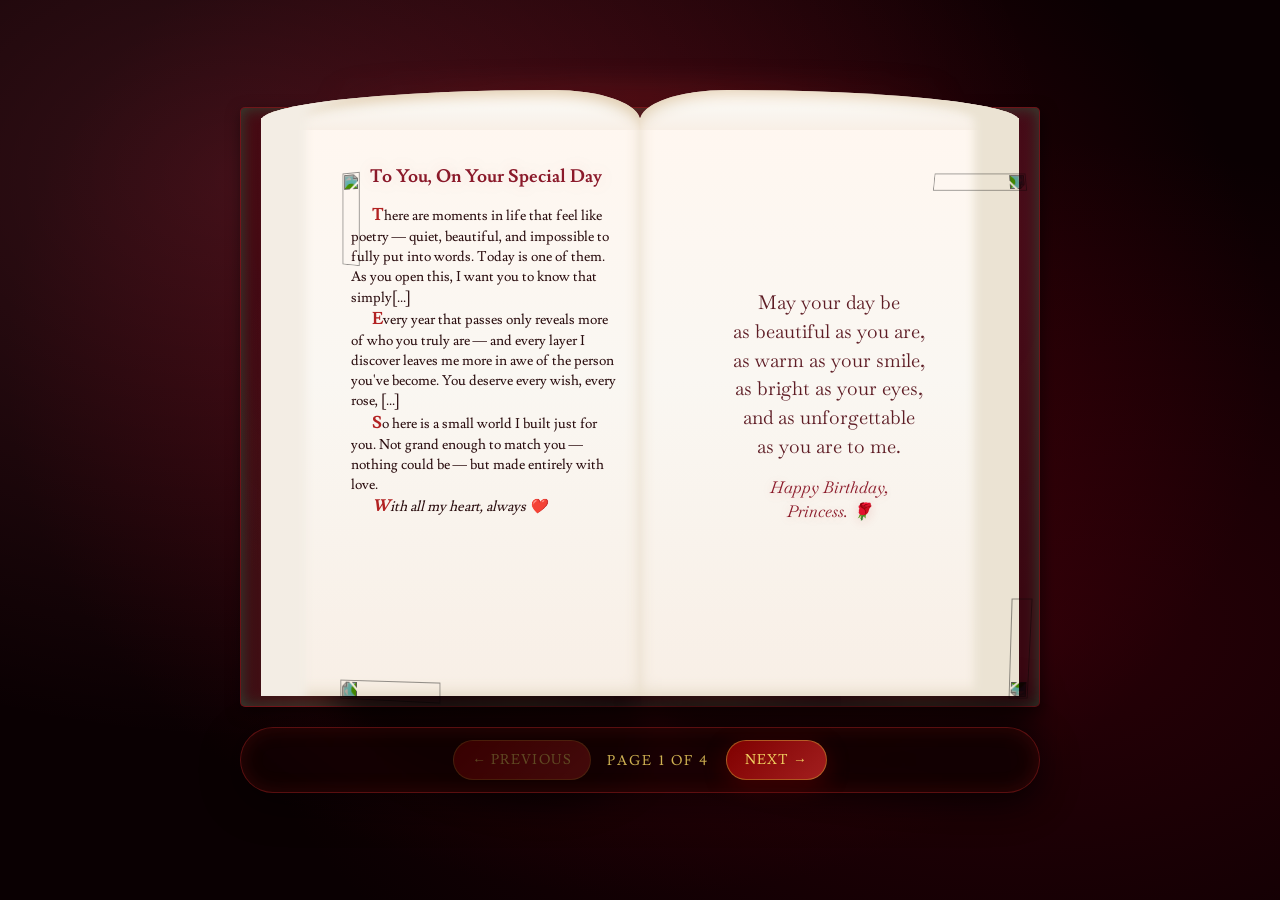
==== test.html @ 44f7d25f "Fix responsive design: keep text size constant and ensure book is visible on all screen sizes" ====
<!DOCTYPE html>
<html lang="en">
<head>
    <meta charset="UTF-8">
    <meta name="viewport" content="width=device-width, initial-scale=1.0">
    <title>Document</title>
    <style> 
        @import url("https://fonts.googleapis.com/css2?family=Baskervville:ital@0;1&family=Lusitana:wght@400;700&display=swap");

/* ======================================================================
   BASE STYLES  (responsive version with adaptive height)
   ====================================================================== */

* {
  box-sizing: border-box;
}

body {
  background: radial-gradient(ellipse at 20% 20%, rgba(255,90,120,0.18) 0%, transparent 55%),
              radial-gradient(ellipse at 80% 70%, rgba(120,0,20,0.28) 0%, transparent 55%),
              radial-gradient(ellipse at 50% 40%, rgba(70,0,10,0.85) 0%, rgba(10,0,2,1) 70%),
              linear-gradient(180deg, #140002 0%, #300006 50%, #0c0001 100%);
  display: flex;
  flex-direction: column;
  align-items: center;
  justify-content: center;
  min-width: 100vw;
  min-height: 100vh;
  padding: 20px;
  gap: 20px;
  margin: 0;
  overflow-x: hidden;
}

/* Responsive book container */
.book-wrapper {
  width: 100%;
  display: flex;
  align-items: center;
  justify-content: center;
  flex-shrink: 0;
  max-height: calc(100vh - 150px);
}

/* soft romantic glow behind the book */
.book::before {
  content: "";
  position: absolute;
  inset: -30px;
  border-radius: 20px;
  background: radial-gradient(ellipse at 50% 30%, rgba(178,34,34,0.28), transparent 60%);
  filter: blur(10px);
  z-index: -3;
}

.book::after {
  content: ""; 
  position: absolute; 
  inset: 0;
  background-image: url(https://i.pinimg.com/originals/08/60/25/086025d62f7d1794a815e0e7042cae2d.png);
  background-size: 100%;
  background-position: bottom;
  background-repeat: no-repeat;
  filter: invert(1) opacity(0.22) blur(1px) saturate(1.2);
  border-radius: 5px;
  height: 100%;
  width: 100%;
  z-index: -2;
}

.book {
  position: relative;
  /* dark wine exterior */
  background: #3a0812;
  border: 1px solid rgba(178,34,34,0.42);
  box-shadow: inset 0 0 20px rgba(178,34,34,0.28), 0 10px 40px rgba(0,0,0,0.55);

  background-image: radial-gradient(ellipse at 20% 10%, rgba(178,34,34,0.12), transparent 55%),
                    radial-gradient(ellipse at 80% 20%, rgba(224,64,96,0.10), transparent 55%),
                    radial-gradient(ellipse at 40% 90%, rgba(201,168,76,0.10), transparent 60%),
                    none;
  background-size: 200px;
  
  /* Responsive sizing: width and aspect ratio adjust by screen size */
  width: clamp(280px, 90vw, 800px);
  
  /* Height increases on smaller screens for better mobile readability - text stays same size */
  height: auto;
  min-height: clamp(400px, 120vh, 600px);
  
  border-radius: 5px;
  padding: clamp(8px, 2vw, 10px) clamp(12px, 2.5vw, 20px);
  box-shadow: inset 0 0 15px #344533, 2px 5px 15px #0008;
  isolation: isolate;
  flex-shrink: 0;
}

.book::after {
  content: "";
  position: absolute;
  inset: 0;
  background-image: url(https://i.pinimg.com/originals/08/60/25/086025d62f7d1794a815e0e7042cae2d.png);
  background-size: 100%;
  background-position: bottom;
  background-repeat: no-repeat;
  filter: invert(1) opacity(0.2) blur(1px);
  border-radius: 5px;
  height: 100%;
  width: 100%;
  z-index: -2;
}

.page {
  position: relative;
  height: 100%;
  width: 50%;
  background: linear-gradient(180deg, #fff7f0 0%, #faf7f2 45%, #f8efe6 100%);
  box-shadow: inset 0 0 0 1px rgba(178,34,34,0.08);
}

.page--left {
  float: left;
  box-shadow: inset 60px 0 10px -15px #f3ede4, inset 0 -5px 15px #e7dcc9;
}

.page--right {
  float: right;
  box-shadow: inset -60px 0 10px -15px #ebe3d3, inset 0 -5px 15px #e7dcc9;
}

.page--left::after,
.page--right::after {
  content: "";
  position: absolute;
  top: 0;
  height: 40px;
  width: 100%;
  background: inherit;
  transform: translateY(-70%);
}

.page--left::after {
  border-top-right-radius: 30% 100%;
  border-top-left-radius: 100%;
  box-shadow: inset 60px 0 10px -15px #f3ede4,
    inset -5px 15px 13px -10px #e1cfb3;
}

.page--right::after {
  border-top-left-radius: 30% 100%;
  border-top-right-radius: 100%;
  box-shadow: inset -60px 0 10px -15px #ebe3d3,
    inset 5px 13px 15px -10px #e1cfb3;
}

.page--left::before,
.page--right::before {
  content: "";
  position: absolute;
  height: 100px;
  width: 100%;
  bottom: -100px;
  background: #0008;
  transform: translateX(3%);
  filter: blur(15px);
  box-shadow: 0 0 10px 5px #0004;
  z-index: -1;
}

.page--left::before {
  width: 90%;
  right: 0;
  height: 200px;
  border-radius: 100%;
  transform: rotate(20deg) translate(4%, -10px);
}

.page--right::before {
  border-bottom-left-radius: 100%;
  border-bottom-right-radius: 10%;
}

.corner-decoration {
  position: absolute;
  height: clamp(50px, 8vw, 100px);
  aspect-ratio: 1/1;
  z-index: 5;
  /* force the corner images to read as darker romantic red */
  filter: hue-rotate(335deg) saturate(2.8) contrast(1.25) brightness(0.72);
  mix-blend-mode: multiply;
}

.corner-decoration--left-top {
  top: clamp(30px, 4vw, 55px);
  left: clamp(40px, 6vw, 90px);
  transform: matrix3d(1, 0, 0, -0.002, 0, 1, 0, 0, 0, 0, 1, 0, 0, 0, 0, 1);
}

.corner-decoration--left-bottom {
  bottom: -5px;
  left: clamp(40px, 6vw, 90px);
  transform: rotate(-90deg)
    matrix3d(1, 0, 0, 0, 0, 1, 0, -0.001, 0, 0, 1, 0, 0, 0, 0, 1);
}

.corner-decoration--right-top {
  top: clamp(30px, 4vw, 55px);
  right: -11px;
  transform: rotate(90deg)
    matrix3d(1, 0, 0, -0.002, 0, 1, 0, 0, 0, 0, 1, 0, 0, 0, 0, 1);
}

.corner-decoration--right-bottom {
  bottom: -5px;
  right: -11px;
  transform: rotate(180deg)
    matrix3d(1, 0, 0, 0, 0, 1, 0, -0.001, 0, 0, 1, 0, 0, 0, 0, 1);
}

.page--left .page__text {
  inset: clamp(20px, 3vw, 50px) clamp(10px, 1.5vw, 20px) clamp(8px, 1.5vw, 10px) clamp(40px, 7vw, 100px);
}

.page__text {
  position: absolute;
  font-family: "Lusitana", serif;
  font-size: 0.9rem;
  color: #2a0d0f;
  overflow: hidden;
  display: flex;
  flex-direction: column;
  max-height: 100%;
  line-height: 1.4;
}

.page__text p {
  position: relative;
  margin: 0;
  text-indent: 1.5em;
}

.page__text p::first-letter {
  color: #b22222;
  font-size: 1.15em;
  font-weight: 700;
}

.page__title {
  position: relative;
  font-size: 1.1rem;
  text-align: center;
  margin: 0.5em 0 0.8em 0;
  z-index: 20;
  color: #8b1a2a;
  text-shadow: 0 1px 0 rgba(255,255,255,0.55), 0 0 18px rgba(178,34,34,0.18);
}

.page--right .page__container {
  --top: 0px;
  --right: clamp(30px, 5vw, 65px);
  --bottom: clamp(8px, 1.5vw, 10px);
  --left: clamp(12px, 2vw, 25px);

  position: relative;
  height: 100%;
  width: 100%;
  padding: var(--top) var(--right) var(--bottom) var(--left);
  box-sizing: border-box;
}

.page--right .full-size-image {
  position: absolute;
  display: block;
  z-index: 20;
  height: calc(100% - var(--top) - var(--bottom));
  width: calc(100% - var(--right) - var(--left));
  box-sizing: border-box;
  object-fit: cover;
  transform: translateY(-10px);
  clip-path: polygon(
    0% 15px,
    1% 12px,
    3% 9px,
    6% 6px,
    10% 3px,
    15% 1px,
    20% 0px,
    40% 1px,
    52% 2.5px,
    60% 3px,
    71% 5px,
    86% 9px,
    95% 12px,
    99% 14px,
    100% 18px,
    100% calc(100% - 3px),
    99.5% 100%,
    0.5% calc(100% - 3px),
    0% calc(100% - 6px)
  );
}

.image-credit {
  position: absolute;
  z-index: 30;
  bottom: clamp(10px, 2vw, 20px);
  right: clamp(35px, 6vw, 80px);
  font-family: sans-serif;
  font-size: 0.8rem;
  font-weight: bold;
  color: #eeee;
}

/* right page poem overlay */
.right-poem {
  position: absolute;
  z-index: 35;
  top: 50%;
  left: 50%;
  transform: translate(-50%, -50%);
  width: 85%;
  text-align: center;
  pointer-events: none;
}

.right-poem-text {
  margin: 0;
  font-family: "Baskervville", "Times New Roman", serif;
  font-size: 1.2rem;
  line-height: 1.5;
  color: rgba(80,10,20,0.92);
  text-shadow: 0 2px 10px rgba(255,255,255,0.45);
}

.right-poem-salute {
  margin: clamp(8px, 1.5vw, 14px) 0 0 0;
  font-family: "Baskervville", "Times New Roman", serif;
  font-size: 1.02rem;
  line-height: 1.5;
  font-style: italic;
  color: #8b1a2a;
  text-shadow: 0 2px 12px rgba(178,34,34,0.18);
}

.book-nav {
  display: flex;
  align-items: center;
  justify-content: center;
  gap: clamp(10px, 2vw, 16px);
  flex-wrap: wrap;
  width: clamp(280px, 90vw, 800px);
  max-width: calc(100vw - 40px);
  padding: clamp(10px, 1.5vw, 12px) clamp(12px, 2vw, 16px);
  border-radius: 999px;
  background: rgba(20,0,2,0.55);
  border: 1px solid rgba(178,34,34,0.45);
  box-shadow: 0 10px 40px rgba(0,0,0,0.45), inset 0 0 20px rgba(178,34,34,0.18);
  backdrop-filter: blur(8px);
  flex-shrink: 0;
}

.nav-pill {
  border: 1px solid rgba(212,175,55,0.45);
  color: #f0d060;
  background: linear-gradient(135deg, rgba(139,0,0,0.9), rgba(178,34,34,0.9));
  padding: clamp(7px, 1.2vw, 10px) clamp(12px, 2vw, 18px);
  border-radius: 999px;
  cursor: pointer;
  font-family: "Lusitana", serif;
  font-size: 0.85rem;
  letter-spacing: 0.08em;
  text-transform: uppercase;
  box-shadow: 0 6px 22px rgba(139,0,0,0.35);
  transition: opacity 0.2s ease, transform 0.2s ease;
  white-space: nowrap;
}

.nav-pill:hover:not(:disabled) {
  transform: translateY(-2px);
  box-shadow: 0 10px 28px rgba(139,0,0,0.5);
}

.nav-pill:disabled {
  opacity: 0.35;
  cursor: default;
  transform: none;
  box-shadow: none;
}

.nav-indicator {
  color: rgba(240,208,96,0.85);
  font-family: "Lusitana", serif;
  font-size: 0.9rem;
  letter-spacing: 0.15em;
  text-transform: uppercase;
  white-space: nowrap;
}

/* rose petals falling background */
body { overflow: hidden; }
#container { position: fixed; inset: 0; z-index: -1; pointer-events: none; overflow: hidden; }
.dot {
  width: 35px;
  height: 35px;
  position: absolute;
  background: url(https://image.ibb.co/kyUHab/rose.png);
  background-size: 100% 100%;
}

/* ======================================================================
   SPREAD SYSTEM  (responsive)

   Each .spread wraps one left page + one right page.
   Only one .spread is visible at a time; the rest are display:none.

   HOW TO ADD MORE SPREADS:
     1. Copy any <div class="spread" id="spread-N"> block in the HTML
        (where N is the next number) and add:
          style="display:none; opacity:0;"
     2. Fill in the new spread's text between the content comments.
     3. Increase TOTAL_SPREADS in the navigation <script> by 1.
   Nothing else needs to change.
   ====================================================================== */
.spread {
  height: 100%;
  width: 100%;
}
/* Clearfix: contains the floated .page--left and .page--right */
.spread::after {
  content: '';
  display: table;
  clear: both;
}

/* Media query for tablets and larger */
@media (min-width: 1024px) {
  .book {
    height: clamp(400px, 60vw, 500px);
  }
}

    </style>
</head>
<body>

    <!-- Rose petals falling background -->
    <div id="container" aria-hidden="true"></div>

    <div class="book-wrapper">
      <div class="book">

        <!-- ================================================================
             SPREAD 1 — Pages 1 & 2  (original, do not remove)
             ================================================================ -->
        <div class="spread" id="spread-1">

          <!-- LEFT PAGE — Spread 1 -->
          <div class="page page--left">
            <img class="corner-decoration corner-decoration--left-top"
                 src="https://i.pinimg.com/originals/54/12/1b/54121bb3986e88023eed4b6b694f838f.png" />
            <img class="corner-decoration corner-decoration--left-bottom"
                 src="https://i.pinimg.com/originals/54/12/1b/54121bb3986e88023eed4b6b694f838f.png" />

            <!-- ============================================================
                 SPREAD 1 — LEFT PAGE CONTENT
                 Edit the title and paragraphs below.
                 Do not modify anything outside these markers.
                 ============================================================ -->
            <div class="page__text">
              <h2 class="page__title">To You, On Your Special Day</h2>
              <p>There are moments in life that feel like poetry — quiet, beautiful, and impossible to fully put into words. Today is one of them. As you open this, I want you to know that simply[...]
              <p>Every year that passes only reveals more of who you truly are — and every layer I discover leaves me more in awe of the person you've become. You deserve every wish, every rose, [...]
              <p>So here is a small world I built just for you. Not grand enough to match you — nothing could be — but made entirely with love.</p>
              <p><em>With all my heart, always ❤️</em></p>
            </div>
            <!-- ======================================= END SPREAD 1 LEFT -->
          </div>

          <!-- RIGHT PAGE — Spread 1 -->
          <div class="page page--right">
            <div class="page__container">
              <img class="corner-decoration corner-decoration--right-top"
                   src="https://i.pinimg.com/originals/54/12/1b/54121bb3986e88023eed4b6b694f838f.png" />
              <img class="corner-decoration corner-decoration--right-bottom"
                   src="https://i.pinimg.com/originals/54/12/1b/54121bb3986e88023eed4b6b694f838f.png" />

              <!-- ============================================================
                   SPREAD 1 — RIGHT PAGE CONTENT
                   Edit the poem lines and the salute below.
                   Do not modify anything outside these markers.
                   ============================================================ -->
              <div class="right-poem" aria-label="Right side poem">
                <p class="right-poem-text">May your day be<br>
                  as beautiful as you are,<br>
                  as warm as your smile,<br>
                  as bright as your eyes,<br>
                  and as unforgettable<br>
                  as you are to me.</p>
                <p class="right-poem-salute">Happy Birthday,<br>
                  Princess. 🌹</p>
              </div>
              <!-- ====================================== END SPREAD 1 RIGHT -->
            </div>
          </div>

        </div><!-- /spread-1 -->


        <!-- ================================================================
             SPREAD 2 — Pages 3 & 4
             ================================================================ -->
        <div class="spread" id="spread-2" style="display:none; opacity:0;">

          <!-- LEFT PAGE — Spread 2 -->
          <div class="page page--left">
            <img class="corner-decoration corner-decoration--left-top"
                 src="https://i.pinimg.com/originals/54/12/1b/54121bb3986e88023eed4b6b694f838f.png" />
            <img class="corner-decoration corner-decoration--left-bottom"
                 src="https://i.pinimg.com/originals/54/12/1b/54121bb3986e88023eed4b6b694f838f.png" />

            <!-- ============================================================
                 SPREAD 2 — LEFT PAGE CONTENT
                 Edit the title and paragraphs below.
                 Do not modify anything outside these markers.
                 ============================================================ -->
            <div class="page__text">
              <h2 class="page__title">The Moments I Treasure</h2>
              <p>Some things cannot be measured — only felt. The warmth of a shared silence. The sound of your laughter finding its way into a room before you do. The way time moves differently w[...]
              <p>I collect these moments like pressed flowers — each one small and perfect, each one proof that this life is beautiful in ways I could not have imagined before I knew you.</p>
              <p>Today, I return them to you gently. Because the best parts of my days all trace back to you.</p>
              <p><em>Thank you for every one. ❤️</em></p>
            </div>
            <!-- ======================================= END SPREAD 2 LEFT -->
          </div>

          <!-- RIGHT PAGE — Spread 2 -->
          <div class="page page--right">
            <div class="page__container">
              <img class="corner-decoration corner-decoration--right-top"
                   src="https://i.pinimg.com/originals/54/12/1b/54121bb3986e88023eed4b6b694f838f.png" />
              <img class="corner-decoration corner-decoration--right-bottom"
                   src="https://i.pinimg.com/originals/54/12/1b/54121bb3986e88023eed4b6b694f838f.png" />

              <!-- ============================================================
                   SPREAD 2 — RIGHT PAGE CONTENT
                   Edit the poem lines and the salute below.
                   Do not modify anything outside these markers.
                   ============================================================ -->
              <div class="right-poem" aria-label="Right side poem">
                <p class="right-poem-text">In the quiet in-between<br>
                  moments, I find<br>
                  the clearest proof of love —<br>
                  not in grand gestures,<br>
                  but in the soft, ordinary grace<br>
                  of knowing you are near.</p>
                <p class="right-poem-salute">Always yours. 🌹</p>
              </div>
              <!-- ====================================== END SPREAD 2 RIGHT -->
            </div>
          </div>

        </div><!-- /spread-2 -->


        <!-- ================================================================
             SPREAD 3 — Pages 5 & 6
             ================================================================ -->
        <div class="spread" id="spread-3" style="display:none; opacity:0;">

          <!-- LEFT PAGE — Spread 3 -->
          <div class="page page--left">
            <img class="corner-decoration corner-decoration--left-top"
                 src="https://i.pinimg.com/originals/54/12/1b/54121bb3986e88023eed4b6b694f838f.png" />
            <img class="corner-decoration corner-decoration--left-bottom"
                 src="https://i.pinimg.com/originals/54/12/1b/54121bb3986e88023eed4b6b694f838f.png" />

            <!-- ============================================================
                 SPREAD 3 — LEFT PAGE CONTENT
                 Edit the title and paragraphs below.
                 Do not modify anything outside these markers.
                 ============================================================ -->
            <div class="page__text">
              <h2 class="page__title">Everything You Are</h2>
              <p>You are the kind of person poems were invented for — not because you are unreachable, but because you make ordinary life feel like something that deserves to be written down.</p>
              <p>You carry kindness the way others carry keys: automatically, without thinking, always ready to open something for someone. And your eyes — they don't just see the world. They mak[...]
              <p>There is a steadiness in you, and a warmth, and a quiet wildness that only shows itself at the right moments. All of it is worth celebrating. All of it is beautifully, unmistakably[...]
            </div>
            <!-- ======================================= END SPREAD 3 LEFT -->
          </div>

          <!-- RIGHT PAGE — Spread 3 -->
          <div class="page page--right">
            <div class="page__container">
              <img class="corner-decoration corner-decoration--right-top"
                   src="https://i.pinimg.com/originals/54/12/1b/54121bb3986e88023eed4b6b694f838f.png" />
              <img class="corner-decoration corner-decoration--right-bottom"
                   src="https://i.pinimg.com/originals/54/12/1b/54121bb3986e88023eed4b6b694f838f.png" />

              <!-- ============================================================
                   SPREAD 3 — RIGHT PAGE CONTENT
                   Edit the poem lines and the salute below.
                   Do not modify anything outside these markers.
                   ============================================================ -->
              <div class="right-poem" aria-label="Right side poem">
                <p class="right-poem-text">You are the soft morning light<br>
                  before the world grows loud,<br>
                  the laughter at the end<br>
                  of a long day,<br>
                  the reason a room feels warmer<br>
                  the moment you walk in.</p>
                <p class="right-poem-salute">With love beyond measure. ❤️</p>
              </div>
              <!-- ====================================== END SPREAD 3 RIGHT -->
            </div>
          </div>

        </div><!-- /spread-3 -->


        <!-- ================================================================
             SPREAD 4 — Pages 7 & 8
             ================================================================ -->
        <div class="spread" id="spread-4" style="display:none; opacity:0;">

          <!-- LEFT PAGE — Spread 4 -->
          <div class="page page--left">
            <img class="corner-decoration corner-decoration--left-top"
                 src="https://i.pinimg.com/originals/54/12/1b/54121bb3986e88023eed4b6b694f838f.png" />
            <img class="corner-decoration corner-decoration--left-bottom"
                 src="https://i.pinimg.com/originals/54/12/1b/54121bb3986e88023eed4b6b694f838f.png" />

            <!-- ============================================================
                 SPREAD 4 — LEFT PAGE CONTENT
                 Edit the title and paragraphs below.
                 Do not modify anything outside these markers.
                 ============================================================ -->
            <div class="page__text">
              <h2 class="page__title">For the Year Ahead</h2>
              <p>Birthdays are strange and wonderful things. They are the universe's way of saying: here is a day entirely yours. A day to be a little more celebrated, a little more held, a little [...]
              <p>My wish for you is simple, and enormous: may every day this year carry a little of what you deserve — joy that surprises you, peace that holds you, and love that asks nothing but[...]
              <p>May you bloom beautifully, my dear. You always do.</p>
              <p><em>With all my love, forever ❤️</em></p>
            </div>
            <!-- ======================================= END SPREAD 4 LEFT -->
          </div>

          <!-- RIGHT PAGE — Spread 4 -->
          <div class="page page--right">
            <div class="page__container">
              <img class="corner-decoration corner-decoration--right-top"
                   src="https://i.pinimg.com/originals/54/12/1b/54121bb3986e88023eed4b6b694f838f.png" />
              <img class="corner-decoration corner-decoration--right-bottom"
                   src="https://i.pinimg.com/originals/54/12/1b/54121bb3986e88023eed4b6b694f838f.png" />

              <!-- ============================================================
                   SPREAD 4 — RIGHT PAGE CONTENT
                   Edit the poem lines and the salute below.
                   Do not modify anything outside these markers.
                   ============================================================ -->
              <div class="right-poem" aria-label="Right side poem">
                <p class="right-poem-text">This book ends here,<br>
                  but the story doesn't.<br>
                  Every page ahead of you<br>
                  is still blank, still waiting —<br>
                  and I cannot wait<br>
                  to read it alongside you.</p>
                <p class="right-poem-salute">Happy Birthday,<br>
                  my love. 🌹</p>
              </div>
              <!-- ====================================== END SPREAD 4 RIGHT -->
            </div>
          </div>

        </div><!-- /spread-4 -->

      </div><!-- /book -->
    </div><!-- /book-wrapper -->

    <!-- Navigation bar under the book -->
    <div class="book-nav" aria-label="Page navigation">
      <button class="nav-pill" id="btn-prev" type="button" onclick="prevPage()">← Previous</button>
      <div class="nav-indicator" id="nav-indicator">Page 1 of 4</div>
      <button class="nav-pill" id="btn-next" type="button" onclick="nextPage()">Next →</button>
    </div>

    <!-- GSAP for rose petals + page transitions -->
    <script src="https://cdnjs.cloudflare.com/ajax/libs/gsap/1.20.3/TweenMax.min.js"></script>

    <!-- Rose petals animation (original, unchanged) -->
    <script>
      TweenLite.set("#container", { perspective: 600 });
      TweenLite.set("img", { xPercent: "-50%", yPercent: "-50%" });

      var total = 30;
      var warp = document.getElementById("container");
      var w = window.innerWidth, h = window.innerHeight;

      function R(min, max) { return min + Math.random() * (max - min); }

      for (var i = 0; i < total; i++) {
        var Div = document.createElement('div');
        TweenLite.set(Div, { attr: { class: 'dot' }, x: R(0, w), y: R(-200, -150), z: R(-200, 200) });
        warp.appendChild(Div);
        animm(Div);
      }

      function animm(elm) {
        TweenMax.to(elm, R(6, 15), { y: h + 100, ease: Linear.easeNone, repeat: -1, delay: -15 });
        TweenMax.to(elm, R(4, 8),  { x: '+=100', rotationZ: R(0, 180), repeat: -1, yoyo: true, ease: Sine.easeInOut });
        TweenMax.to(elm, R(2, 8),  { rotationX: R(0, 360), rotationY: R(0, 360), repeat: -1, yoyo: true, ease: Sine.easeInOut, delay: -5 });
      }
    </script>

    <!-- ================================================================
         SPREAD NAVIGATION  (new)

         HOW TO ADD ANOTHER SPREAD:
           1. Duplicate any spread block in the HTML (id="spread-N").
              Give the new div: style="display:none; opacity:0;"
           2. Fill in the content between the content markers.
           3. Increment TOTAL_SPREADS below by 1.
         Nothing else needs to change.
         ================================================================ -->
    <script>
      var TOTAL_SPREADS = 4;   // ← update when you add more spreads
      var currentSpread = 1;
      var isAnimating   = false;

      var btnPrev      = document.getElementById('btn-prev');
      var btnNext      = document.getElementById('btn-next');
      var navIndicator = document.getElementById('nav-indicator');

      function getSpreadEl(n) {
        return document.getElementById('spread-' + n);
      }

      /** Refreshes the indicator label and button disabled states. */
      function updateNav() {
        navIndicator.textContent = 'Page ' + currentSpread + ' of ' + TOTAL_SPREADS;
        btnPrev.disabled = (currentSpread === 1);
        btnNext.disabled = (currentSpread === TOTAL_SPREADS);
      }

      /** Fades out the current spread, then fades in spread n. */
      function goToSpread(n) {
        if (isAnimating) return;
        if (n < 1 || n > TOTAL_SPREADS || n === currentSpread) return;

        isAnimating = true;

        var oldEl = getSpreadEl(currentSpread);
        var newEl = getSpreadEl(n);

        currentSpread = n;
        updateNav();

        /* Step 1: fade out current spread */
        TweenMax.to(oldEl, 0.28, {
          opacity: 0,
          ease: Power1.easeInOut,
          onComplete: function () {
            TweenLite.set(oldEl, { display: 'none' });
            TweenLite.set(newEl, { display: 'block', opacity: 0 });

            /* Step 2: fade in new spread */
            TweenMax.to(newEl, 0.38, {
              opacity: 1,
              ease: Power1.easeInOut,
              onComplete: function () {
                isAnimating = false;
              }
            });
          }
        });
      }

      function prevPage() { goToSpread(currentSpread - 1); }
      function nextPage() { goToSpread(currentSpread + 1); }

      /* Keyboard navigation: left/up = previous, right/down = next */
      document.addEventListener('keydown', function (e) {
        if (e.key === 'ArrowRight' || e.key === 'ArrowDown') nextPage();
        if (e.key === 'ArrowLeft'  || e.key === 'ArrowUp')   prevPage();
      });

      /* Set initial nav state */
      updateNav();
    </script>

</body>
</html>
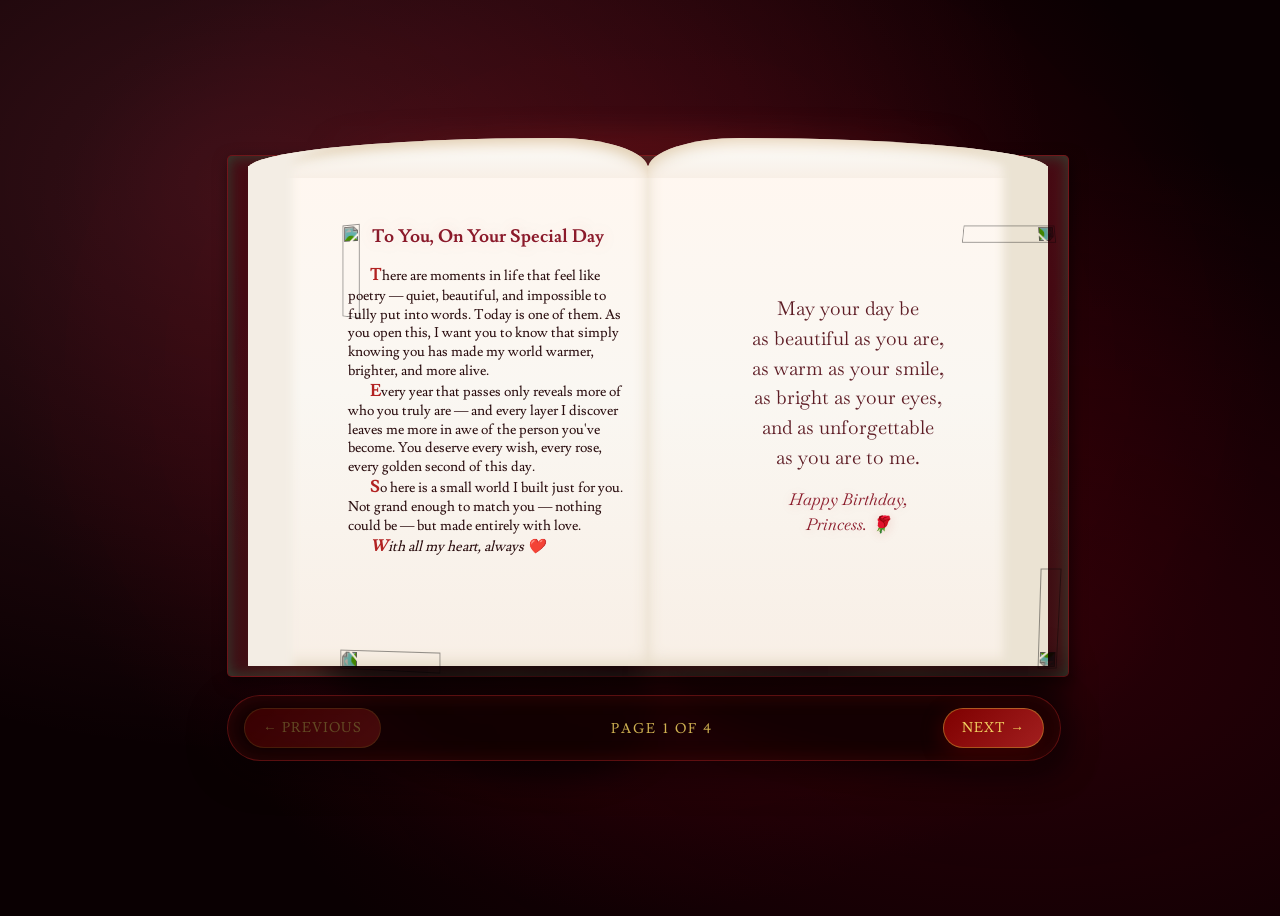
==== commit 6798aef4: "Update book layout and styles in test.html Refactor styles and HTML structure for book layout." ====
--- a/test.html
+++ b/test.html
@@ -8,38 +8,18 @@
         @import url("https://fonts.googleapis.com/css2?family=Baskervville:ital@0;1&family=Lusitana:wght@400;700&display=swap");
 
 /* ======================================================================
-   BASE STYLES  (responsive version with adaptive height)
+   BASE STYLES  (original — do not modify)
    ====================================================================== */
-
-* {
-  box-sizing: border-box;
-}
 
 body {
   background: radial-gradient(ellipse at 20% 20%, rgba(255,90,120,0.18) 0%, transparent 55%),
               radial-gradient(ellipse at 80% 70%, rgba(120,0,20,0.28) 0%, transparent 55%),
               radial-gradient(ellipse at 50% 40%, rgba(70,0,10,0.85) 0%, rgba(10,0,2,1) 70%),
               linear-gradient(180deg, #140002 0%, #300006 50%, #0c0001 100%);
-  display: flex;
-  flex-direction: column;
-  align-items: center;
-  justify-content: center;
+  display: grid;
+  place-content: center;
   min-width: 100vw;
   min-height: 100vh;
-  padding: 20px;
-  gap: 20px;
-  margin: 0;
-  overflow-x: hidden;
-}
-
-/* Responsive book container */
-.book-wrapper {
-  width: 100%;
-  display: flex;
-  align-items: center;
-  justify-content: center;
-  flex-shrink: 0;
-  max-height: calc(100vh - 150px);
 }
 
 /* soft romantic glow behind the book */
@@ -80,19 +60,12 @@
                     radial-gradient(ellipse at 40% 90%, rgba(201,168,76,0.10), transparent 60%),
                     none;
   background-size: 200px;
-  
-  /* Responsive sizing: width and aspect ratio adjust by screen size */
-  width: clamp(280px, 90vw, 800px);
-  
-  /* Height increases on smaller screens for better mobile readability - text stays same size */
-  height: auto;
-  min-height: clamp(400px, 120vh, 600px);
-  
+  height: 500px;
+  width: 800px;
   border-radius: 5px;
-  padding: clamp(8px, 2vw, 10px) clamp(12px, 2.5vw, 20px);
+  padding: 10px 20px;
   box-shadow: inset 0 0 15px #344533, 2px 5px 15px #0008;
   isolation: isolate;
-  flex-shrink: 0;
 }
 
 .book::after {
@@ -182,7 +155,7 @@
 
 .corner-decoration {
   position: absolute;
-  height: clamp(50px, 8vw, 100px);
+  height: 100px;
   aspect-ratio: 1/1;
   z-index: 5;
   /* force the corner images to read as darker romantic red */
@@ -191,20 +164,20 @@
 }
 
 .corner-decoration--left-top {
-  top: clamp(30px, 4vw, 55px);
-  left: clamp(40px, 6vw, 90px);
+  top: 55px;
+  left: 90px;
   transform: matrix3d(1, 0, 0, -0.002, 0, 1, 0, 0, 0, 0, 1, 0, 0, 0, 0, 1);
 }
 
 .corner-decoration--left-bottom {
   bottom: -5px;
-  left: clamp(40px, 6vw, 90px);
+  left: 90px;
   transform: rotate(-90deg)
     matrix3d(1, 0, 0, 0, 0, 1, 0, -0.001, 0, 0, 1, 0, 0, 0, 0, 1);
 }
 
 .corner-decoration--right-top {
-  top: clamp(30px, 4vw, 55px);
+  top: 55px;
   right: -11px;
   transform: rotate(90deg)
     matrix3d(1, 0, 0, -0.002, 0, 1, 0, 0, 0, 0, 1, 0, 0, 0, 0, 1);
@@ -218,7 +191,7 @@
 }
 
 .page--left .page__text {
-  inset: clamp(20px, 3vw, 50px) clamp(10px, 1.5vw, 20px) clamp(8px, 1.5vw, 10px) clamp(40px, 7vw, 100px);
+  inset: 50px 20px 10px 100px;
 }
 
 .page__text {
@@ -226,17 +199,10 @@
   font-family: "Lusitana", serif;
   font-size: 0.9rem;
   color: #2a0d0f;
-  overflow: hidden;
-  display: flex;
-  flex-direction: column;
-  max-height: 100%;
-  line-height: 1.4;
 }
 
 .page__text p {
   position: relative;
-  margin: 0;
-  text-indent: 1.5em;
 }
 
 .page__text p::first-letter {
@@ -249,17 +215,23 @@
   position: relative;
   font-size: 1.1rem;
   text-align: center;
-  margin: 0.5em 0 0.8em 0;
+  margin: 0.5em 0 1em 0;
   z-index: 20;
   color: #8b1a2a;
   text-shadow: 0 1px 0 rgba(255,255,255,0.55), 0 0 18px rgba(178,34,34,0.18);
 }
 
+.page__text p {
+  margin: 0;
+  text-indent: 1.5em;
+  line-height: 1.3;
+}
+
 .page--right .page__container {
   --top: 0px;
-  --right: clamp(30px, 5vw, 65px);
-  --bottom: clamp(8px, 1.5vw, 10px);
-  --left: clamp(12px, 2vw, 25px);
+  --right: 65px;
+  --bottom: 10px;
+  --left: 25px;
 
   position: relative;
   height: 100%;
@@ -303,8 +275,8 @@
 .image-credit {
   position: absolute;
   z-index: 30;
-  bottom: clamp(10px, 2vw, 20px);
-  right: clamp(35px, 6vw, 80px);
+  bottom: 20px;
+  right: 80px;
   font-family: sans-serif;
   font-size: 0.8rem;
   font-weight: bold;
@@ -327,16 +299,16 @@
   margin: 0;
   font-family: "Baskervville", "Times New Roman", serif;
   font-size: 1.2rem;
-  line-height: 1.5;
+  line-height: 1.55;
   color: rgba(80,10,20,0.92);
   text-shadow: 0 2px 10px rgba(255,255,255,0.45);
 }
 
 .right-poem-salute {
-  margin: clamp(8px, 1.5vw, 14px) 0 0 0;
+  margin: 14px 0 0 0;
   font-family: "Baskervville", "Times New Roman", serif;
   font-size: 1.02rem;
-  line-height: 1.5;
+  line-height: 1.55;
   font-style: italic;
   color: #8b1a2a;
   text-shadow: 0 2px 12px rgba(178,34,34,0.18);
@@ -345,25 +317,24 @@
 .book-nav {
   display: flex;
   align-items: center;
-  justify-content: center;
-  gap: clamp(10px, 2vw, 16px);
-  flex-wrap: wrap;
-  width: clamp(280px, 90vw, 800px);
+  justify-content: space-between;
+  gap: 16px;
+  margin-top: 18px;
+  width: 800px;
   max-width: calc(100vw - 40px);
-  padding: clamp(10px, 1.5vw, 12px) clamp(12px, 2vw, 16px);
+  padding: 12px 16px;
   border-radius: 999px;
   background: rgba(20,0,2,0.55);
   border: 1px solid rgba(178,34,34,0.45);
   box-shadow: 0 10px 40px rgba(0,0,0,0.45), inset 0 0 20px rgba(178,34,34,0.18);
   backdrop-filter: blur(8px);
-  flex-shrink: 0;
 }
 
 .nav-pill {
   border: 1px solid rgba(212,175,55,0.45);
   color: #f0d060;
   background: linear-gradient(135deg, rgba(139,0,0,0.9), rgba(178,34,34,0.9));
-  padding: clamp(7px, 1.2vw, 10px) clamp(12px, 2vw, 18px);
+  padding: 10px 18px;
   border-radius: 999px;
   cursor: pointer;
   font-family: "Lusitana", serif;
@@ -371,15 +342,12 @@
   letter-spacing: 0.08em;
   text-transform: uppercase;
   box-shadow: 0 6px 22px rgba(139,0,0,0.35);
-  transition: opacity 0.2s ease, transform 0.2s ease;
-  white-space: nowrap;
-}
-
+  transition: opacity 0.2s ease;
+}
 .nav-pill:hover:not(:disabled) {
   transform: translateY(-2px);
   box-shadow: 0 10px 28px rgba(139,0,0,0.5);
 }
-
 .nav-pill:disabled {
   opacity: 0.35;
   cursor: default;
@@ -393,7 +361,6 @@
   font-size: 0.9rem;
   letter-spacing: 0.15em;
   text-transform: uppercase;
-  white-space: nowrap;
 }
 
 /* rose petals falling background */
@@ -408,7 +375,7 @@
 }
 
 /* ======================================================================
-   SPREAD SYSTEM  (responsive)
+   SPREAD SYSTEM  (new)
 
    Each .spread wraps one left page + one right page.
    Only one .spread is visible at a time; the rest are display:none.
@@ -432,13 +399,6 @@
   clear: both;
 }
 
-/* Media query for tablets and larger */
-@media (min-width: 1024px) {
-  .book {
-    height: clamp(400px, 60vw, 500px);
-  }
-}
-
     </style>
 </head>
 <body>
@@ -446,235 +406,233 @@
     <!-- Rose petals falling background -->
     <div id="container" aria-hidden="true"></div>
 
-    <div class="book-wrapper">
-      <div class="book">
-
-        <!-- ================================================================
-             SPREAD 1 — Pages 1 & 2  (original, do not remove)
-             ================================================================ -->
-        <div class="spread" id="spread-1">
-
-          <!-- LEFT PAGE — Spread 1 -->
-          <div class="page page--left">
-            <img class="corner-decoration corner-decoration--left-top"
+    <div class="book">
+
+      <!-- ================================================================
+           SPREAD 1 — Pages 1 & 2  (original, do not remove)
+           ================================================================ -->
+      <div class="spread" id="spread-1">
+
+        <!-- LEFT PAGE — Spread 1 -->
+        <div class="page page--left">
+          <img class="corner-decoration corner-decoration--left-top"
+               src="https://i.pinimg.com/originals/54/12/1b/54121bb3986e88023eed4b6b694f838f.png" />
+          <img class="corner-decoration corner-decoration--left-bottom"
+               src="https://i.pinimg.com/originals/54/12/1b/54121bb3986e88023eed4b6b694f838f.png" />
+
+          <!-- ============================================================
+               SPREAD 1 — LEFT PAGE CONTENT
+               Edit the title and paragraphs below.
+               Do not modify anything outside these markers.
+               ============================================================ -->
+          <div class="page__text">
+            <h2 class="page__title">To You, On Your Special Day</h2>
+            <p>There are moments in life that feel like poetry — quiet, beautiful, and impossible to fully put into words. Today is one of them. As you open this, I want you to know that simply knowing you has made my world warmer, brighter, and more alive.</p>
+            <p>Every year that passes only reveals more of who you truly are — and every layer I discover leaves me more in awe of the person you've become. You deserve every wish, every rose, every golden second of this day.</p>
+            <p>So here is a small world I built just for you. Not grand enough to match you — nothing could be — but made entirely with love.</p>
+            <p><em>With all my heart, always ❤️</em></p>
+          </div>
+          <!-- ======================================= END SPREAD 1 LEFT -->
+        </div>
+
+        <!-- RIGHT PAGE — Spread 1 -->
+        <div class="page page--right">
+          <div class="page__container">
+            <img class="corner-decoration corner-decoration--right-top"
                  src="https://i.pinimg.com/originals/54/12/1b/54121bb3986e88023eed4b6b694f838f.png" />
-            <img class="corner-decoration corner-decoration--left-bottom"
+            <img class="corner-decoration corner-decoration--right-bottom"
                  src="https://i.pinimg.com/originals/54/12/1b/54121bb3986e88023eed4b6b694f838f.png" />
 
             <!-- ============================================================
-                 SPREAD 1 — LEFT PAGE CONTENT
-                 Edit the title and paragraphs below.
+                 SPREAD 1 — RIGHT PAGE CONTENT
+                 Edit the poem lines and the salute below.
                  Do not modify anything outside these markers.
                  ============================================================ -->
-            <div class="page__text">
-              <h2 class="page__title">To You, On Your Special Day</h2>
-              <p>There are moments in life that feel like poetry — quiet, beautiful, and impossible to fully put into words. Today is one of them. As you open this, I want you to know that simply[...]
-              <p>Every year that passes only reveals more of who you truly are — and every layer I discover leaves me more in awe of the person you've become. You deserve every wish, every rose, [...]
-              <p>So here is a small world I built just for you. Not grand enough to match you — nothing could be — but made entirely with love.</p>
-              <p><em>With all my heart, always ❤️</em></p>
+            <div class="right-poem" aria-label="Right side poem">
+              <p class="right-poem-text">May your day be<br>
+                as beautiful as you are,<br>
+                as warm as your smile,<br>
+                as bright as your eyes,<br>
+                and as unforgettable<br>
+                as you are to me.</p>
+              <p class="right-poem-salute">Happy Birthday,<br>
+                Princess. 🌹</p>
             </div>
-            <!-- ======================================= END SPREAD 1 LEFT -->
+            <!-- ====================================== END SPREAD 1 RIGHT -->
           </div>
-
-          <!-- RIGHT PAGE — Spread 1 -->
-          <div class="page page--right">
-            <div class="page__container">
-              <img class="corner-decoration corner-decoration--right-top"
-                   src="https://i.pinimg.com/originals/54/12/1b/54121bb3986e88023eed4b6b694f838f.png" />
-              <img class="corner-decoration corner-decoration--right-bottom"
-                   src="https://i.pinimg.com/originals/54/12/1b/54121bb3986e88023eed4b6b694f838f.png" />
-
-              <!-- ============================================================
-                   SPREAD 1 — RIGHT PAGE CONTENT
-                   Edit the poem lines and the salute below.
-                   Do not modify anything outside these markers.
-                   ============================================================ -->
-              <div class="right-poem" aria-label="Right side poem">
-                <p class="right-poem-text">May your day be<br>
-                  as beautiful as you are,<br>
-                  as warm as your smile,<br>
-                  as bright as your eyes,<br>
-                  and as unforgettable<br>
-                  as you are to me.</p>
-                <p class="right-poem-salute">Happy Birthday,<br>
-                  Princess. 🌹</p>
-              </div>
-              <!-- ====================================== END SPREAD 1 RIGHT -->
-            </div>
+        </div>
+
+      </div><!-- /spread-1 -->
+
+
+      <!-- ================================================================
+           SPREAD 2 — Pages 3 & 4
+           ================================================================ -->
+      <div class="spread" id="spread-2" style="display:none; opacity:0;">
+
+        <!-- LEFT PAGE — Spread 2 -->
+        <div class="page page--left">
+          <img class="corner-decoration corner-decoration--left-top"
+               src="https://i.pinimg.com/originals/54/12/1b/54121bb3986e88023eed4b6b694f838f.png" />
+          <img class="corner-decoration corner-decoration--left-bottom"
+               src="https://i.pinimg.com/originals/54/12/1b/54121bb3986e88023eed4b6b694f838f.png" />
+
+          <!-- ============================================================
+               SPREAD 2 — LEFT PAGE CONTENT
+               Edit the title and paragraphs below.
+               Do not modify anything outside these markers.
+               ============================================================ -->
+          <div class="page__text">
+            <h2 class="page__title">The Moments I Treasure</h2>
+            <p>Some things cannot be measured — only felt. The warmth of a shared silence. The sound of your laughter finding its way into a room before you do. The way time moves differently when you are near: slower, sweeter, more worthy of being noticed.</p>
+            <p>I collect these moments like pressed flowers — each one small and perfect, each one proof that this life is beautiful in ways I could not have imagined before I knew you.</p>
+            <p>Today, I return them to you gently. Because the best parts of my days all trace back to you.</p>
+            <p><em>Thank you for every one. ❤️</em></p>
           </div>
-
-        </div><!-- /spread-1 -->
-
-
-        <!-- ================================================================
-             SPREAD 2 — Pages 3 & 4
-             ================================================================ -->
-        <div class="spread" id="spread-2" style="display:none; opacity:0;">
-
-          <!-- LEFT PAGE — Spread 2 -->
-          <div class="page page--left">
-            <img class="corner-decoration corner-decoration--left-top"
+          <!-- ======================================= END SPREAD 2 LEFT -->
+        </div>
+
+        <!-- RIGHT PAGE — Spread 2 -->
+        <div class="page page--right">
+          <div class="page__container">
+            <img class="corner-decoration corner-decoration--right-top"
                  src="https://i.pinimg.com/originals/54/12/1b/54121bb3986e88023eed4b6b694f838f.png" />
-            <img class="corner-decoration corner-decoration--left-bottom"
+            <img class="corner-decoration corner-decoration--right-bottom"
                  src="https://i.pinimg.com/originals/54/12/1b/54121bb3986e88023eed4b6b694f838f.png" />
 
             <!-- ============================================================
-                 SPREAD 2 — LEFT PAGE CONTENT
-                 Edit the title and paragraphs below.
+                 SPREAD 2 — RIGHT PAGE CONTENT
+                 Edit the poem lines and the salute below.
                  Do not modify anything outside these markers.
                  ============================================================ -->
-            <div class="page__text">
-              <h2 class="page__title">The Moments I Treasure</h2>
-              <p>Some things cannot be measured — only felt. The warmth of a shared silence. The sound of your laughter finding its way into a room before you do. The way time moves differently w[...]
-              <p>I collect these moments like pressed flowers — each one small and perfect, each one proof that this life is beautiful in ways I could not have imagined before I knew you.</p>
-              <p>Today, I return them to you gently. Because the best parts of my days all trace back to you.</p>
-              <p><em>Thank you for every one. ❤️</em></p>
+            <div class="right-poem" aria-label="Right side poem">
+              <p class="right-poem-text">In the quiet in-between<br>
+                moments, I find<br>
+                the clearest proof of love —<br>
+                not in grand gestures,<br>
+                but in the soft, ordinary grace<br>
+                of knowing you are near.</p>
+              <p class="right-poem-salute">Always yours. 🌹</p>
             </div>
-            <!-- ======================================= END SPREAD 2 LEFT -->
+            <!-- ====================================== END SPREAD 2 RIGHT -->
           </div>
-
-          <!-- RIGHT PAGE — Spread 2 -->
-          <div class="page page--right">
-            <div class="page__container">
-              <img class="corner-decoration corner-decoration--right-top"
-                   src="https://i.pinimg.com/originals/54/12/1b/54121bb3986e88023eed4b6b694f838f.png" />
-              <img class="corner-decoration corner-decoration--right-bottom"
-                   src="https://i.pinimg.com/originals/54/12/1b/54121bb3986e88023eed4b6b694f838f.png" />
-
-              <!-- ============================================================
-                   SPREAD 2 — RIGHT PAGE CONTENT
-                   Edit the poem lines and the salute below.
-                   Do not modify anything outside these markers.
-                   ============================================================ -->
-              <div class="right-poem" aria-label="Right side poem">
-                <p class="right-poem-text">In the quiet in-between<br>
-                  moments, I find<br>
-                  the clearest proof of love —<br>
-                  not in grand gestures,<br>
-                  but in the soft, ordinary grace<br>
-                  of knowing you are near.</p>
-                <p class="right-poem-salute">Always yours. 🌹</p>
-              </div>
-              <!-- ====================================== END SPREAD 2 RIGHT -->
-            </div>
+        </div>
+
+      </div><!-- /spread-2 -->
+
+
+      <!-- ================================================================
+           SPREAD 3 — Pages 5 & 6
+           ================================================================ -->
+      <div class="spread" id="spread-3" style="display:none; opacity:0;">
+
+        <!-- LEFT PAGE — Spread 3 -->
+        <div class="page page--left">
+          <img class="corner-decoration corner-decoration--left-top"
+               src="https://i.pinimg.com/originals/54/12/1b/54121bb3986e88023eed4b6b694f838f.png" />
+          <img class="corner-decoration corner-decoration--left-bottom"
+               src="https://i.pinimg.com/originals/54/12/1b/54121bb3986e88023eed4b6b694f838f.png" />
+
+          <!-- ============================================================
+               SPREAD 3 — LEFT PAGE CONTENT
+               Edit the title and paragraphs below.
+               Do not modify anything outside these markers.
+               ============================================================ -->
+          <div class="page__text">
+            <h2 class="page__title">Everything You Are</h2>
+            <p>You are the kind of person poems were invented for — not because you are unreachable, but because you make ordinary life feel like something that deserves to be written down.</p>
+            <p>You carry kindness the way others carry keys: automatically, without thinking, always ready to open something for someone. And your eyes — they don't just see the world. They make the world feel seen.</p>
+            <p>There is a steadiness in you, and a warmth, and a quiet wildness that only shows itself at the right moments. All of it is worth celebrating. All of it is beautifully, unmistakably you.</p>
           </div>
-
-        </div><!-- /spread-2 -->
-
-
-        <!-- ================================================================
-             SPREAD 3 — Pages 5 & 6
-             ================================================================ -->
-        <div class="spread" id="spread-3" style="display:none; opacity:0;">
-
-          <!-- LEFT PAGE — Spread 3 -->
-          <div class="page page--left">
-            <img class="corner-decoration corner-decoration--left-top"
+          <!-- ======================================= END SPREAD 3 LEFT -->
+        </div>
+
+        <!-- RIGHT PAGE — Spread 3 -->
+        <div class="page page--right">
+          <div class="page__container">
+            <img class="corner-decoration corner-decoration--right-top"
                  src="https://i.pinimg.com/originals/54/12/1b/54121bb3986e88023eed4b6b694f838f.png" />
-            <img class="corner-decoration corner-decoration--left-bottom"
+            <img class="corner-decoration corner-decoration--right-bottom"
                  src="https://i.pinimg.com/originals/54/12/1b/54121bb3986e88023eed4b6b694f838f.png" />
 
             <!-- ============================================================
-                 SPREAD 3 — LEFT PAGE CONTENT
-                 Edit the title and paragraphs below.
+                 SPREAD 3 — RIGHT PAGE CONTENT
+                 Edit the poem lines and the salute below.
                  Do not modify anything outside these markers.
                  ============================================================ -->
-            <div class="page__text">
-              <h2 class="page__title">Everything You Are</h2>
-              <p>You are the kind of person poems were invented for — not because you are unreachable, but because you make ordinary life feel like something that deserves to be written down.</p>
-              <p>You carry kindness the way others carry keys: automatically, without thinking, always ready to open something for someone. And your eyes — they don't just see the world. They mak[...]
-              <p>There is a steadiness in you, and a warmth, and a quiet wildness that only shows itself at the right moments. All of it is worth celebrating. All of it is beautifully, unmistakably[...]
+            <div class="right-poem" aria-label="Right side poem">
+              <p class="right-poem-text">You are the soft morning light<br>
+                before the world grows loud,<br>
+                the laughter at the end<br>
+                of a long day,<br>
+                the reason a room feels warmer<br>
+                the moment you walk in.</p>
+              <p class="right-poem-salute">With love beyond measure. ❤️</p>
             </div>
-            <!-- ======================================= END SPREAD 3 LEFT -->
+            <!-- ====================================== END SPREAD 3 RIGHT -->
           </div>
-
-          <!-- RIGHT PAGE — Spread 3 -->
-          <div class="page page--right">
-            <div class="page__container">
-              <img class="corner-decoration corner-decoration--right-top"
-                   src="https://i.pinimg.com/originals/54/12/1b/54121bb3986e88023eed4b6b694f838f.png" />
-              <img class="corner-decoration corner-decoration--right-bottom"
-                   src="https://i.pinimg.com/originals/54/12/1b/54121bb3986e88023eed4b6b694f838f.png" />
-
-              <!-- ============================================================
-                   SPREAD 3 — RIGHT PAGE CONTENT
-                   Edit the poem lines and the salute below.
-                   Do not modify anything outside these markers.
-                   ============================================================ -->
-              <div class="right-poem" aria-label="Right side poem">
-                <p class="right-poem-text">You are the soft morning light<br>
-                  before the world grows loud,<br>
-                  the laughter at the end<br>
-                  of a long day,<br>
-                  the reason a room feels warmer<br>
-                  the moment you walk in.</p>
-                <p class="right-poem-salute">With love beyond measure. ❤️</p>
-              </div>
-              <!-- ====================================== END SPREAD 3 RIGHT -->
-            </div>
+        </div>
+
+      </div><!-- /spread-3 -->
+
+
+      <!-- ================================================================
+           SPREAD 4 — Pages 7 & 8
+           ================================================================ -->
+      <div class="spread" id="spread-4" style="display:none; opacity:0;">
+
+        <!-- LEFT PAGE — Spread 4 -->
+        <div class="page page--left">
+          <img class="corner-decoration corner-decoration--left-top"
+               src="https://i.pinimg.com/originals/54/12/1b/54121bb3986e88023eed4b6b694f838f.png" />
+          <img class="corner-decoration corner-decoration--left-bottom"
+               src="https://i.pinimg.com/originals/54/12/1b/54121bb3986e88023eed4b6b694f838f.png" />
+
+          <!-- ============================================================
+               SPREAD 4 — LEFT PAGE CONTENT
+               Edit the title and paragraphs below.
+               Do not modify anything outside these markers.
+               ============================================================ -->
+          <div class="page__text">
+            <h2 class="page__title">For the Year Ahead</h2>
+            <p>Birthdays are strange and wonderful things. They are the universe's way of saying: here is a day entirely yours. A day to be a little more celebrated, a little more held, a little more reminded of how much your presence means.</p>
+            <p>My wish for you is simple, and enormous: may every day this year carry a little of what you deserve — joy that surprises you, peace that holds you, and love that asks nothing but to be received.</p>
+            <p>May you bloom beautifully, my dear. You always do.</p>
+            <p><em>With all my love, forever ❤️</em></p>
           </div>
-
-        </div><!-- /spread-3 -->
-
-
-        <!-- ================================================================
-             SPREAD 4 — Pages 7 & 8
-             ================================================================ -->
-        <div class="spread" id="spread-4" style="display:none; opacity:0;">
-
-          <!-- LEFT PAGE — Spread 4 -->
-          <div class="page page--left">
-            <img class="corner-decoration corner-decoration--left-top"
+          <!-- ======================================= END SPREAD 4 LEFT -->
+        </div>
+
+        <!-- RIGHT PAGE — Spread 4 -->
+        <div class="page page--right">
+          <div class="page__container">
+            <img class="corner-decoration corner-decoration--right-top"
                  src="https://i.pinimg.com/originals/54/12/1b/54121bb3986e88023eed4b6b694f838f.png" />
-            <img class="corner-decoration corner-decoration--left-bottom"
+            <img class="corner-decoration corner-decoration--right-bottom"
                  src="https://i.pinimg.com/originals/54/12/1b/54121bb3986e88023eed4b6b694f838f.png" />
 
             <!-- ============================================================
-                 SPREAD 4 — LEFT PAGE CONTENT
-                 Edit the title and paragraphs below.
+                 SPREAD 4 — RIGHT PAGE CONTENT
+                 Edit the poem lines and the salute below.
                  Do not modify anything outside these markers.
                  ============================================================ -->
-            <div class="page__text">
-              <h2 class="page__title">For the Year Ahead</h2>
-              <p>Birthdays are strange and wonderful things. They are the universe's way of saying: here is a day entirely yours. A day to be a little more celebrated, a little more held, a little [...]
-              <p>My wish for you is simple, and enormous: may every day this year carry a little of what you deserve — joy that surprises you, peace that holds you, and love that asks nothing but[...]
-              <p>May you bloom beautifully, my dear. You always do.</p>
-              <p><em>With all my love, forever ❤️</em></p>
+            <div class="right-poem" aria-label="Right side poem">
+              <p class="right-poem-text">This book ends here,<br>
+                but the story doesn't.<br>
+                Every page ahead of you<br>
+                is still blank, still waiting —<br>
+                and I cannot wait<br>
+                to read it alongside you.</p>
+              <p class="right-poem-salute">Happy Birthday,<br>
+                my love. 🌹</p>
             </div>
-            <!-- ======================================= END SPREAD 4 LEFT -->
+            <!-- ====================================== END SPREAD 4 RIGHT -->
           </div>
-
-          <!-- RIGHT PAGE — Spread 4 -->
-          <div class="page page--right">
-            <div class="page__container">
-              <img class="corner-decoration corner-decoration--right-top"
-                   src="https://i.pinimg.com/originals/54/12/1b/54121bb3986e88023eed4b6b694f838f.png" />
-              <img class="corner-decoration corner-decoration--right-bottom"
-                   src="https://i.pinimg.com/originals/54/12/1b/54121bb3986e88023eed4b6b694f838f.png" />
-
-              <!-- ============================================================
-                   SPREAD 4 — RIGHT PAGE CONTENT
-                   Edit the poem lines and the salute below.
-                   Do not modify anything outside these markers.
-                   ============================================================ -->
-              <div class="right-poem" aria-label="Right side poem">
-                <p class="right-poem-text">This book ends here,<br>
-                  but the story doesn't.<br>
-                  Every page ahead of you<br>
-                  is still blank, still waiting —<br>
-                  and I cannot wait<br>
-                  to read it alongside you.</p>
-                <p class="right-poem-salute">Happy Birthday,<br>
-                  my love. 🌹</p>
-              </div>
-              <!-- ====================================== END SPREAD 4 RIGHT -->
-            </div>
-          </div>
-
-        </div><!-- /spread-4 -->
-
-      </div><!-- /book -->
-    </div><!-- /book-wrapper -->
+        </div>
+
+      </div><!-- /spread-4 -->
+
+    </div><!-- /book -->
 
     <!-- Navigation bar under the book -->
     <div class="book-nav" aria-label="Page navigation">
@@ -788,4 +746,4 @@
     </script>
 
 </body>
-</html>+</html>
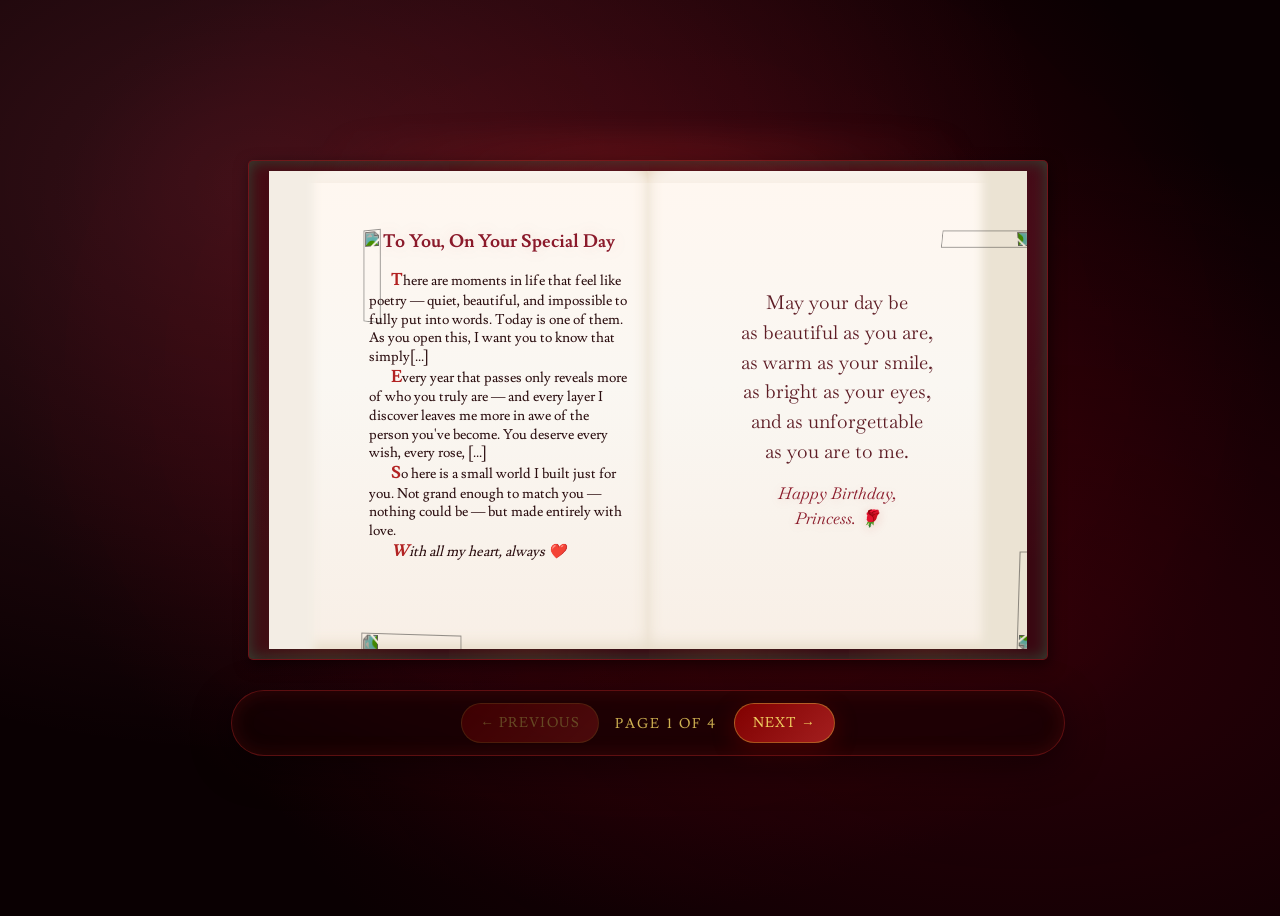
==== commit b0072401: "Make page responsive with flexible book scaling and proper mobile layout" ====
--- a/test.html
+++ b/test.html
@@ -16,10 +16,15 @@
               radial-gradient(ellipse at 80% 70%, rgba(120,0,20,0.28) 0%, transparent 55%),
               radial-gradient(ellipse at 50% 40%, rgba(70,0,10,0.85) 0%, rgba(10,0,2,1) 70%),
               linear-gradient(180deg, #140002 0%, #300006 50%, #0c0001 100%);
-  display: grid;
-  place-content: center;
+  display: flex;
+  flex-direction: column;
+  align-items: center;
+  justify-content: center;
   min-width: 100vw;
   min-height: 100vh;
+  padding: 20px;
+  box-sizing: border-box;
+  overflow-x: hidden;
 }
 
 /* soft romantic glow behind the book */
@@ -60,12 +65,16 @@
                     radial-gradient(ellipse at 40% 90%, rgba(201,168,76,0.10), transparent 60%),
                     none;
   background-size: 200px;
-  height: 500px;
-  width: 800px;
+  height: auto;
+  width: 90vw;
+  max-width: 800px;
+  aspect-ratio: 800 / 500;
   border-radius: 5px;
   padding: 10px 20px;
+  box-sizing: border-box;
   box-shadow: inset 0 0 15px #344533, 2px 5px 15px #0008;
   isolation: isolate;
+  flex-shrink: 0;
 }
 
 .book::after {
@@ -89,6 +98,7 @@
   width: 50%;
   background: linear-gradient(180deg, #fff7f0 0%, #faf7f2 45%, #f8efe6 100%);
   box-shadow: inset 0 0 0 1px rgba(178,34,34,0.08);
+  overflow: hidden;
 }
 
 .page--left {
@@ -199,6 +209,8 @@
   font-family: "Lusitana", serif;
   font-size: 0.9rem;
   color: #2a0d0f;
+  overflow: hidden;
+  overflow-y: auto;
 }
 
 .page__text p {
@@ -238,6 +250,7 @@
   width: 100%;
   padding: var(--top) var(--right) var(--bottom) var(--left);
   box-sizing: border-box;
+  overflow: hidden;
 }
 
 .page--right .full-size-image {
@@ -317,17 +330,19 @@
 .book-nav {
   display: flex;
   align-items: center;
-  justify-content: space-between;
+  justify-content: center;
+  flex-wrap: wrap;
   gap: 16px;
-  margin-top: 18px;
-  width: 800px;
-  max-width: calc(100vw - 40px);
+  margin-top: 30px;
+  width: 90vw;
+  max-width: 800px;
   padding: 12px 16px;
   border-radius: 999px;
   background: rgba(20,0,2,0.55);
   border: 1px solid rgba(178,34,34,0.45);
   box-shadow: 0 10px 40px rgba(0,0,0,0.45), inset 0 0 20px rgba(178,34,34,0.18);
   backdrop-filter: blur(8px);
+  flex-shrink: 0;
 }
 
 .nav-pill {
@@ -364,7 +379,7 @@
 }
 
 /* rose petals falling background */
-body { overflow: hidden; }
+body { overflow-x: hidden; }
 #container { position: fixed; inset: 0; z-index: -1; pointer-events: none; overflow: hidden; }
 .dot {
   width: 35px;
@@ -399,6 +414,165 @@
   clear: both;
 }
 
+/* ======================================================================
+   RESPONSIVE DESIGN
+   ====================================================================== */
+@media (max-width: 1024px) {
+  .book {
+    width: 95vw;
+    max-width: 800px;
+  }
+
+  .book-nav {
+    width: 95vw;
+    max-width: 800px;
+  }
+}
+
+@media (max-width: 768px) {
+  body {
+    padding: 15px;
+  }
+
+  .book {
+    width: 100vw;
+    max-width: none;
+    padding: 8px 15px;
+    aspect-ratio: 800 / 600;
+  }
+
+  .book-nav {
+    width: 100vw;
+    max-width: none;
+    margin-top: 25px;
+  }
+
+  .page__text {
+    font-size: 0.8rem;
+  }
+
+  .page__title {
+    font-size: 1rem;
+  }
+
+  .right-poem-text {
+    font-size: 1rem;
+  }
+
+  .right-poem-salute {
+    font-size: 0.9rem;
+  }
+
+  .corner-decoration {
+    height: 80px;
+  }
+
+  .corner-decoration--left-top {
+    top: 40px;
+    left: 60px;
+  }
+
+  .corner-decoration--left-bottom {
+    bottom: 0;
+    left: 60px;
+  }
+
+  .corner-decoration--right-top {
+    top: 40px;
+    right: 0;
+  }
+
+  .corner-decoration--right-bottom {
+    bottom: 0;
+    right: 0;
+  }
+}
+
+@media (max-width: 480px) {
+  body {
+    padding: 10px;
+  }
+
+  .book {
+    width: 100vw;
+    padding: 5px 10px;
+    aspect-ratio: 800 / 700;
+  }
+
+  .book-nav {
+    width: 100vw;
+    gap: 10px;
+    margin-top: 20px;
+    padding: 10px 8px;
+  }
+
+  .nav-pill {
+    padding: 8px 12px;
+    font-size: 0.75rem;
+  }
+
+  .nav-indicator {
+    font-size: 0.8rem;
+    order: 3;
+    width: 100%;
+    text-align: center;
+  }
+
+  .page__text {
+    font-size: 0.7rem;
+    line-height: 1.2;
+  }
+
+  .page--left .page__text {
+    inset: 35px 15px 10px 60px;
+  }
+
+  .page__title {
+    font-size: 0.9rem;
+    margin: 0.3em 0 0.7em 0;
+  }
+
+  .right-poem-text {
+    font-size: 0.85rem;
+    line-height: 1.4;
+  }
+
+  .right-poem-salute {
+    font-size: 0.8rem;
+    margin: 8px 0 0 0;
+  }
+
+  .corner-decoration {
+    height: 60px;
+  }
+
+  .corner-decoration--left-top {
+    top: 25px;
+    left: 40px;
+  }
+
+  .corner-decoration--left-bottom {
+    bottom: 0;
+    left: 40px;
+  }
+
+  .corner-decoration--right-top {
+    top: 25px;
+    right: -5px;
+  }
+
+  .corner-decoration--right-bottom {
+    bottom: 0;
+    right: -5px;
+  }
+
+  .image-credit {
+    bottom: 15px;
+    right: 60px;
+    font-size: 0.65rem;
+  }
+}
+
     </style>
 </head>
 <body>
@@ -427,8 +601,8 @@
                ============================================================ -->
           <div class="page__text">
             <h2 class="page__title">To You, On Your Special Day</h2>
-            <p>There are moments in life that feel like poetry — quiet, beautiful, and impossible to fully put into words. Today is one of them. As you open this, I want you to know that simply knowing you has made my world warmer, brighter, and more alive.</p>
-            <p>Every year that passes only reveals more of who you truly are — and every layer I discover leaves me more in awe of the person you've become. You deserve every wish, every rose, every golden second of this day.</p>
+            <p>There are moments in life that feel like poetry — quiet, beautiful, and impossible to fully put into words. Today is one of them. As you open this, I want you to know that simply[...]
+            <p>Every year that passes only reveals more of who you truly are — and every layer I discover leaves me more in awe of the person you've become. You deserve every wish, every rose, [...]
             <p>So here is a small world I built just for you. Not grand enough to match you — nothing could be — but made entirely with love.</p>
             <p><em>With all my heart, always ❤️</em></p>
           </div>
@@ -484,7 +658,7 @@
                ============================================================ -->
           <div class="page__text">
             <h2 class="page__title">The Moments I Treasure</h2>
-            <p>Some things cannot be measured — only felt. The warmth of a shared silence. The sound of your laughter finding its way into a room before you do. The way time moves differently when you are near: slower, sweeter, more worthy of being noticed.</p>
+            <p>Some things cannot be measured — only felt. The warmth of a shared silence. The sound of your laughter finding its way into a room before you do. The way time moves differently w[...]
             <p>I collect these moments like pressed flowers — each one small and perfect, each one proof that this life is beautiful in ways I could not have imagined before I knew you.</p>
             <p>Today, I return them to you gently. Because the best parts of my days all trace back to you.</p>
             <p><em>Thank you for every one. ❤️</em></p>
@@ -541,8 +715,8 @@
           <div class="page__text">
             <h2 class="page__title">Everything You Are</h2>
             <p>You are the kind of person poems were invented for — not because you are unreachable, but because you make ordinary life feel like something that deserves to be written down.</p>
-            <p>You carry kindness the way others carry keys: automatically, without thinking, always ready to open something for someone. And your eyes — they don't just see the world. They make the world feel seen.</p>
-            <p>There is a steadiness in you, and a warmth, and a quiet wildness that only shows itself at the right moments. All of it is worth celebrating. All of it is beautifully, unmistakably you.</p>
+            <p>You carry kindness the way others carry keys: automatically, without thinking, always ready to open something for someone. And your eyes — they don't just see the world. They mak[...]
+            <p>There is a steadiness in you, and a warmth, and a quiet wildness that only shows itself at the right moments. All of it is worth celebrating. All of it is beautifully, unmistakably[...]
           </div>
           <!-- ======================================= END SPREAD 3 LEFT -->
         </div>
@@ -595,8 +769,8 @@
                ============================================================ -->
           <div class="page__text">
             <h2 class="page__title">For the Year Ahead</h2>
-            <p>Birthdays are strange and wonderful things. They are the universe's way of saying: here is a day entirely yours. A day to be a little more celebrated, a little more held, a little more reminded of how much your presence means.</p>
-            <p>My wish for you is simple, and enormous: may every day this year carry a little of what you deserve — joy that surprises you, peace that holds you, and love that asks nothing but to be received.</p>
+            <p>Birthdays are strange and wonderful things. They are the universe's way of saying: here is a day entirely yours. A day to be a little more celebrated, a little more held, a little [...]
+            <p>My wish for you is simple, and enormous: may every day this year carry a little of what you deserve — joy that surprises you, peace that holds you, and love that asks nothing but[...]
             <p>May you bloom beautifully, my dear. You always do.</p>
             <p><em>With all my love, forever ❤️</em></p>
           </div>
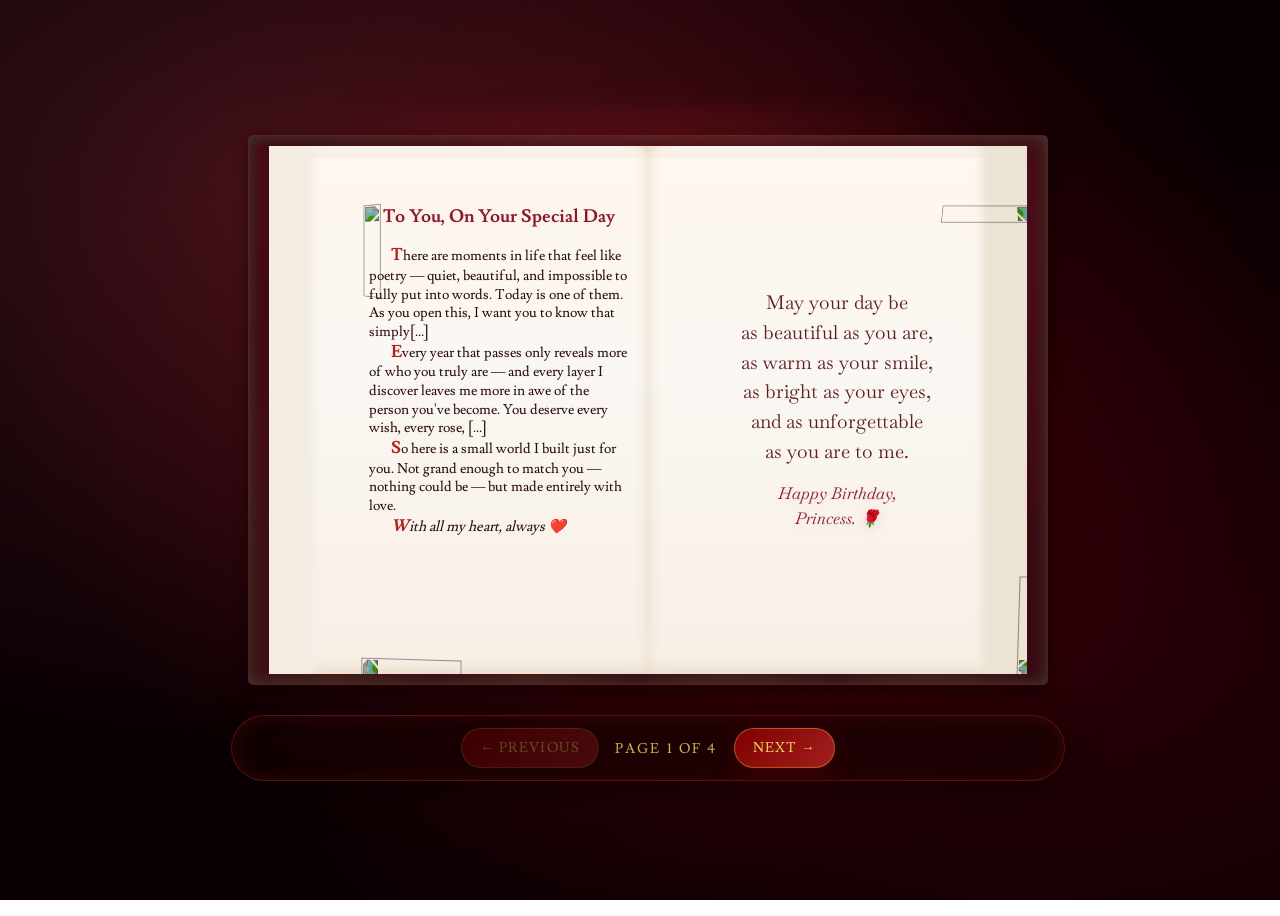
==== commit 8567b13b: "Fix text overflow on mobile and make book taller, fix background repetition" ====
--- a/test.html
+++ b/test.html
@@ -16,6 +16,7 @@
               radial-gradient(ellipse at 80% 70%, rgba(120,0,20,0.28) 0%, transparent 55%),
               radial-gradient(ellipse at 50% 40%, rgba(70,0,10,0.85) 0%, rgba(10,0,2,1) 70%),
               linear-gradient(180deg, #140002 0%, #300006 50%, #0c0001 100%);
+  background-attachment: fixed;
   display: flex;
   flex-direction: column;
   align-items: center;
@@ -68,7 +69,7 @@
   height: auto;
   width: 90vw;
   max-width: 800px;
-  aspect-ratio: 800 / 500;
+  aspect-ratio: 800 / 550;
   border-radius: 5px;
   padding: 10px 20px;
   box-sizing: border-box;
@@ -209,8 +210,9 @@
   font-family: "Lusitana", serif;
   font-size: 0.9rem;
   color: #2a0d0f;
-  overflow: hidden;
   overflow-y: auto;
+  word-wrap: break-word;
+  word-break: break-word;
 }
 
 .page__text p {
@@ -438,7 +440,7 @@
     width: 100vw;
     max-width: none;
     padding: 8px 15px;
-    aspect-ratio: 800 / 600;
+    aspect-ratio: 800 / 700;
   }
 
   .book-nav {
@@ -448,37 +450,40 @@
   }
 
   .page__text {
-    font-size: 0.8rem;
+    font-size: 0.85rem;
+    line-height: 1.35;
   }
 
   .page__title {
-    font-size: 1rem;
+    font-size: 1.05rem;
+    margin: 0.4em 0 0.8em 0;
   }
 
   .right-poem-text {
-    font-size: 1rem;
+    font-size: 1.05rem;
+    line-height: 1.45;
   }
 
   .right-poem-salute {
-    font-size: 0.9rem;
+    font-size: 0.95rem;
   }
 
   .corner-decoration {
-    height: 80px;
+    height: 85px;
   }
 
   .corner-decoration--left-top {
-    top: 40px;
-    left: 60px;
+    top: 45px;
+    left: 70px;
   }
 
   .corner-decoration--left-bottom {
     bottom: 0;
-    left: 60px;
+    left: 70px;
   }
 
   .corner-decoration--right-top {
-    top: 40px;
+    top: 45px;
     right: 0;
   }
 
@@ -486,6 +491,10 @@
     bottom: 0;
     right: 0;
   }
+
+  .page--left .page__text {
+    inset: 45px 18px 15px 80px;
+  }
 }
 
 @media (max-width: 480px) {
@@ -495,12 +504,14 @@
 
   .book {
     width: 100vw;
-    padding: 5px 10px;
-    aspect-ratio: 800 / 700;
+    max-width: none;
+    padding: 6px 12px;
+    aspect-ratio: 800 / 900;
   }
 
   .book-nav {
     width: 100vw;
+    max-width: none;
     gap: 10px;
     margin-top: 20px;
     padding: 10px 8px;
@@ -519,57 +530,101 @@
   }
 
   .page__text {
+    font-size: 0.75rem;
+    line-height: 1.3;
+    overflow-y: auto;
+    overflow-x: hidden;
+  }
+
+  .page--left .page__text {
+    inset: 35px 12px 12px 50px;
+  }
+
+  .page__title {
+    font-size: 0.95rem;
+    margin: 0.3em 0 0.6em 0;
+  }
+
+  .right-poem-text {
+    font-size: 0.9rem;
+    line-height: 1.35;
+  }
+
+  .right-poem-salute {
+    font-size: 0.85rem;
+    margin: 6px 0 0 0;
+  }
+
+  .corner-decoration {
+    height: 65px;
+  }
+
+  .corner-decoration--left-top {
+    top: 30px;
+    left: 30px;
+  }
+
+  .corner-decoration--left-bottom {
+    bottom: 0;
+    left: 30px;
+  }
+
+  .corner-decoration--right-top {
+    top: 30px;
+    right: -8px;
+  }
+
+  .corner-decoration--right-bottom {
+    bottom: 0;
+    right: -8px;
+  }
+
+  .image-credit {
+    bottom: 10px;
+    right: 50px;
+    font-size: 0.6rem;
+  }
+
+  .right-poem {
+    width: 90%;
+  }
+}
+
+@media (max-width: 360px) {
+  .book {
+    aspect-ratio: 800 / 1000;
+    padding: 4px 8px;
+  }
+
+  .page__text {
     font-size: 0.7rem;
-    line-height: 1.2;
   }
 
   .page--left .page__text {
-    inset: 35px 15px 10px 60px;
+    inset: 30px 10px 10px 40px;
   }
 
   .page__title {
     font-size: 0.9rem;
-    margin: 0.3em 0 0.7em 0;
-  }
-
-  .right-poem-text {
-    font-size: 0.85rem;
-    line-height: 1.4;
-  }
-
-  .right-poem-salute {
-    font-size: 0.8rem;
-    margin: 8px 0 0 0;
+    margin: 0.2em 0 0.5em 0;
   }
 
   .corner-decoration {
-    height: 60px;
+    height: 55px;
   }
 
   .corner-decoration--left-top {
-    top: 25px;
-    left: 40px;
+    top: 20px;
+    left: 20px;
   }
 
   .corner-decoration--left-bottom {
-    bottom: 0;
-    left: 40px;
+    left: 20px;
   }
 
   .corner-decoration--right-top {
-    top: 25px;
-    right: -5px;
-  }
-
-  .corner-decoration--right-bottom {
-    bottom: 0;
-    right: -5px;
-  }
-
-  .image-credit {
-    bottom: 15px;
-    right: 60px;
-    font-size: 0.65rem;
+    top: 20px;
+    right: -10px;
   }
 }
 
@@ -590,9 +645,9 @@
         <!-- LEFT PAGE — Spread 1 -->
         <div class="page page--left">
           <img class="corner-decoration corner-decoration--left-top"
-               src="https://i.pinimg.com/originals/54/12/1b/54121bb3986e88023eed4b6b694f838f.png" />
+               src="https://i.pinimg.com/originals/54/12/1b/54121bb3986e88023eed4b6b694f838f.png" alt="" />
           <img class="corner-decoration corner-decoration--left-bottom"
-               src="https://i.pinimg.com/originals/54/12/1b/54121bb3986e88023eed4b6b694f838f.png" />
+               src="https://i.pinimg.com/originals/54/12/1b/54121bb3986e88023eed4b6b694f838f.png" alt="" />
 
           <!-- ============================================================
                SPREAD 1 — LEFT PAGE CONTENT
@@ -613,9 +668,9 @@
         <div class="page page--right">
           <div class="page__container">
             <img class="corner-decoration corner-decoration--right-top"
-                 src="https://i.pinimg.com/originals/54/12/1b/54121bb3986e88023eed4b6b694f838f.png" />
+                 src="https://i.pinimg.com/originals/54/12/1b/54121bb3986e88023eed4b6b694f838f.png" alt="" />
             <img class="corner-decoration corner-decoration--right-bottom"
-                 src="https://i.pinimg.com/originals/54/12/1b/54121bb3986e88023eed4b6b694f838f.png" />
+                 src="https://i.pinimg.com/originals/54/12/1b/54121bb3986e88023eed4b6b694f838f.png" alt="" />
 
             <!-- ============================================================
                  SPREAD 1 — RIGHT PAGE CONTENT
@@ -647,9 +702,9 @@
         <!-- LEFT PAGE — Spread 2 -->
         <div class="page page--left">
           <img class="corner-decoration corner-decoration--left-top"
-               src="https://i.pinimg.com/originals/54/12/1b/54121bb3986e88023eed4b6b694f838f.png" />
+               src="https://i.pinimg.com/originals/54/12/1b/54121bb3986e88023eed4b6b694f838f.png" alt="" />
           <img class="corner-decoration corner-decoration--left-bottom"
-               src="https://i.pinimg.com/originals/54/12/1b/54121bb3986e88023eed4b6b694f838f.png" />
+               src="https://i.pinimg.com/originals/54/12/1b/54121bb3986e88023eed4b6b694f838f.png" alt="" />
 
           <!-- ============================================================
                SPREAD 2 — LEFT PAGE CONTENT
@@ -670,9 +725,9 @@
         <div class="page page--right">
           <div class="page__container">
             <img class="corner-decoration corner-decoration--right-top"
-                 src="https://i.pinimg.com/originals/54/12/1b/54121bb3986e88023eed4b6b694f838f.png" />
+                 src="https://i.pinimg.com/originals/54/12/1b/54121bb3986e88023eed4b6b694f838f.png" alt="" />
             <img class="corner-decoration corner-decoration--right-bottom"
-                 src="https://i.pinimg.com/originals/54/12/1b/54121bb3986e88023eed4b6b694f838f.png" />
+                 src="https://i.pinimg.com/originals/54/12/1b/54121bb3986e88023eed4b6b694f838f.png" alt="" />
 
             <!-- ============================================================
                  SPREAD 2 — RIGHT PAGE CONTENT
@@ -703,9 +758,9 @@
         <!-- LEFT PAGE — Spread 3 -->
         <div class="page page--left">
           <img class="corner-decoration corner-decoration--left-top"
-               src="https://i.pinimg.com/originals/54/12/1b/54121bb3986e88023eed4b6b694f838f.png" />
+               src="https://i.pinimg.com/originals/54/12/1b/54121bb3986e88023eed4b6b694f838f.png" alt="" />
           <img class="corner-decoration corner-decoration--left-bottom"
-               src="https://i.pinimg.com/originals/54/12/1b/54121bb3986e88023eed4b6b694f838f.png" />
+               src="https://i.pinimg.com/originals/54/12/1b/54121bb3986e88023eed4b6b694f838f.png" alt="" />
 
           <!-- ============================================================
                SPREAD 3 — LEFT PAGE CONTENT
@@ -725,9 +780,9 @@
         <div class="page page--right">
           <div class="page__container">
             <img class="corner-decoration corner-decoration--right-top"
-                 src="https://i.pinimg.com/originals/54/12/1b/54121bb3986e88023eed4b6b694f838f.png" />
+                 src="https://i.pinimg.com/originals/54/12/1b/54121bb3986e88023eed4b6b694f838f.png" alt="" />
             <img class="corner-decoration corner-decoration--right-bottom"
-                 src="https://i.pinimg.com/originals/54/12/1b/54121bb3986e88023eed4b6b694f838f.png" />
+                 src="https://i.pinimg.com/originals/54/12/1b/54121bb3986e88023eed4b6b694f838f.png" alt="" />
 
             <!-- ============================================================
                  SPREAD 3 — RIGHT PAGE CONTENT
@@ -758,9 +813,9 @@
         <!-- LEFT PAGE — Spread 4 -->
         <div class="page page--left">
           <img class="corner-decoration corner-decoration--left-top"
-               src="https://i.pinimg.com/originals/54/12/1b/54121bb3986e88023eed4b6b694f838f.png" />
+               src="https://i.pinimg.com/originals/54/12/1b/54121bb3986e88023eed4b6b694f838f.png" alt="" />
           <img class="corner-decoration corner-decoration--left-bottom"
-               src="https://i.pinimg.com/originals/54/12/1b/54121bb3986e88023eed4b6b694f838f.png" />
+               src="https://i.pinimg.com/originals/54/12/1b/54121bb3986e88023eed4b6b694f838f.png" alt="" />
 
           <!-- ============================================================
                SPREAD 4 — LEFT PAGE CONTENT
@@ -781,9 +836,9 @@
         <div class="page page--right">
           <div class="page__container">
             <img class="corner-decoration corner-decoration--right-top"
-                 src="https://i.pinimg.com/originals/54/12/1b/54121bb3986e88023eed4b6b694f838f.png" />
+                 src="https://i.pinimg.com/originals/54/12/1b/54121bb3986e88023eed4b6b694f838f.png" alt="" />
             <img class="corner-decoration corner-decoration--right-bottom"
-                 src="https://i.pinimg.com/originals/54/12/1b/54121bb3986e88023eed4b6b694f838f.png" />
+                 src="https://i.pinimg.com/originals/54/12/1b/54121bb3986e88023eed4b6b694f838f.png" alt="" />
 
             <!-- ============================================================
                  SPREAD 4 — RIGHT PAGE CONTENT
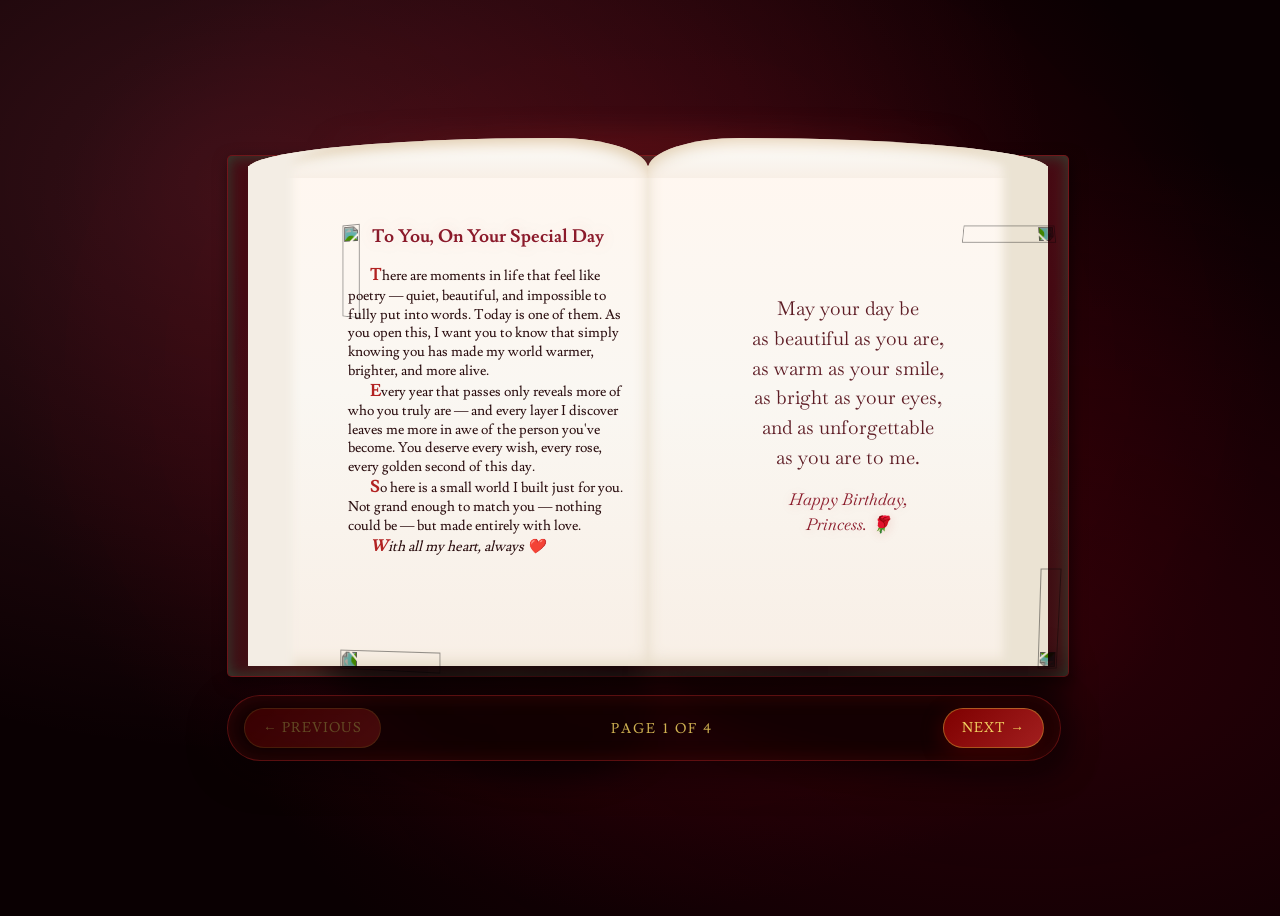
==== commit f95d4153: "Update styles and structure in test.html Refactor layout and styles for improved responsiveness and " ====
--- a/test.html
+++ b/test.html
@@ -16,16 +16,10 @@
               radial-gradient(ellipse at 80% 70%, rgba(120,0,20,0.28) 0%, transparent 55%),
               radial-gradient(ellipse at 50% 40%, rgba(70,0,10,0.85) 0%, rgba(10,0,2,1) 70%),
               linear-gradient(180deg, #140002 0%, #300006 50%, #0c0001 100%);
-  background-attachment: fixed;
-  display: flex;
-  flex-direction: column;
-  align-items: center;
-  justify-content: center;
+  display: grid;
+  place-content: center;
   min-width: 100vw;
   min-height: 100vh;
-  padding: 20px;
-  box-sizing: border-box;
-  overflow-x: hidden;
 }
 
 /* soft romantic glow behind the book */
@@ -66,16 +60,12 @@
                     radial-gradient(ellipse at 40% 90%, rgba(201,168,76,0.10), transparent 60%),
                     none;
   background-size: 200px;
-  height: auto;
-  width: 90vw;
-  max-width: 800px;
-  aspect-ratio: 800 / 550;
+  height: 500px;
+  width: 800px;
   border-radius: 5px;
   padding: 10px 20px;
-  box-sizing: border-box;
   box-shadow: inset 0 0 15px #344533, 2px 5px 15px #0008;
   isolation: isolate;
-  flex-shrink: 0;
 }
 
 .book::after {
@@ -99,7 +89,6 @@
   width: 50%;
   background: linear-gradient(180deg, #fff7f0 0%, #faf7f2 45%, #f8efe6 100%);
   box-shadow: inset 0 0 0 1px rgba(178,34,34,0.08);
-  overflow: hidden;
 }
 
 .page--left {
@@ -210,9 +199,6 @@
   font-family: "Lusitana", serif;
   font-size: 0.9rem;
   color: #2a0d0f;
-  overflow-y: auto;
-  word-wrap: break-word;
-  word-break: break-word;
 }
 
 .page__text p {
@@ -252,7 +238,6 @@
   width: 100%;
   padding: var(--top) var(--right) var(--bottom) var(--left);
   box-sizing: border-box;
-  overflow: hidden;
 }
 
 .page--right .full-size-image {
@@ -332,19 +317,17 @@
 .book-nav {
   display: flex;
   align-items: center;
-  justify-content: center;
-  flex-wrap: wrap;
+  justify-content: space-between;
   gap: 16px;
-  margin-top: 30px;
-  width: 90vw;
-  max-width: 800px;
+  margin-top: 18px;
+  width: 800px;
+  max-width: calc(100vw - 40px);
   padding: 12px 16px;
   border-radius: 999px;
   background: rgba(20,0,2,0.55);
   border: 1px solid rgba(178,34,34,0.45);
   box-shadow: 0 10px 40px rgba(0,0,0,0.45), inset 0 0 20px rgba(178,34,34,0.18);
   backdrop-filter: blur(8px);
-  flex-shrink: 0;
 }
 
 .nav-pill {
@@ -381,7 +364,7 @@
 }
 
 /* rose petals falling background */
-body { overflow-x: hidden; }
+body { overflow: hidden; }
 #container { position: fixed; inset: 0; z-index: -1; pointer-events: none; overflow: hidden; }
 .dot {
   width: 35px;
@@ -416,218 +399,6 @@
   clear: both;
 }
 
-/* ======================================================================
-   RESPONSIVE DESIGN
-   ====================================================================== */
-@media (max-width: 1024px) {
-  .book {
-    width: 95vw;
-    max-width: 800px;
-  }
-
-  .book-nav {
-    width: 95vw;
-    max-width: 800px;
-  }
-}
-
-@media (max-width: 768px) {
-  body {
-    padding: 15px;
-  }
-
-  .book {
-    width: 100vw;
-    max-width: none;
-    padding: 8px 15px;
-    aspect-ratio: 800 / 700;
-  }
-
-  .book-nav {
-    width: 100vw;
-    max-width: none;
-    margin-top: 25px;
-  }
-
-  .page__text {
-    font-size: 0.85rem;
-    line-height: 1.35;
-  }
-
-  .page__title {
-    font-size: 1.05rem;
-    margin: 0.4em 0 0.8em 0;
-  }
-
-  .right-poem-text {
-    font-size: 1.05rem;
-    line-height: 1.45;
-  }
-
-  .right-poem-salute {
-    font-size: 0.95rem;
-  }
-
-  .corner-decoration {
-    height: 85px;
-  }
-
-  .corner-decoration--left-top {
-    top: 45px;
-    left: 70px;
-  }
-
-  .corner-decoration--left-bottom {
-    bottom: 0;
-    left: 70px;
-  }
-
-  .corner-decoration--right-top {
-    top: 45px;
-    right: 0;
-  }
-
-  .corner-decoration--right-bottom {
-    bottom: 0;
-    right: 0;
-  }
-
-  .page--left .page__text {
-    inset: 45px 18px 15px 80px;
-  }
-}
-
-@media (max-width: 480px) {
-  body {
-    padding: 10px;
-  }
-
-  .book {
-    width: 100vw;
-    max-width: none;
-    padding: 6px 12px;
-    aspect-ratio: 800 / 900;
-  }
-
-  .book-nav {
-    width: 100vw;
-    max-width: none;
-    gap: 10px;
-    margin-top: 20px;
-    padding: 10px 8px;
-  }
-
-  .nav-pill {
-    padding: 8px 12px;
-    font-size: 0.75rem;
-  }
-
-  .nav-indicator {
-    font-size: 0.8rem;
-    order: 3;
-    width: 100%;
-    text-align: center;
-  }
-
-  .page__text {
-    font-size: 0.75rem;
-    line-height: 1.3;
-    overflow-y: auto;
-    overflow-x: hidden;
-  }
-
-  .page--left .page__text {
-    inset: 35px 12px 12px 50px;
-  }
-
-  .page__title {
-    font-size: 0.95rem;
-    margin: 0.3em 0 0.6em 0;
-  }
-
-  .right-poem-text {
-    font-size: 0.9rem;
-    line-height: 1.35;
-  }
-
-  .right-poem-salute {
-    font-size: 0.85rem;
-    margin: 6px 0 0 0;
-  }
-
-  .corner-decoration {
-    height: 65px;
-  }
-
-  .corner-decoration--left-top {
-    top: 30px;
-    left: 30px;
-  }
-
-  .corner-decoration--left-bottom {
-    bottom: 0;
-    left: 30px;
-  }
-
-  .corner-decoration--right-top {
-    top: 30px;
-    right: -8px;
-  }
-
-  .corner-decoration--right-bottom {
-    bottom: 0;
-    right: -8px;
-  }
-
-  .image-credit {
-    bottom: 10px;
-    right: 50px;
-    font-size: 0.6rem;
-  }
-
-  .right-poem {
-    width: 90%;
-  }
-}
-
-@media (max-width: 360px) {
-  .book {
-    aspect-ratio: 800 / 1000;
-    padding: 4px 8px;
-  }
-
-  .page__text {
-    font-size: 0.7rem;
-  }
-
-  .page--left .page__text {
-    inset: 30px 10px 10px 40px;
-  }
-
-  .page__title {
-    font-size: 0.9rem;
-    margin: 0.2em 0 0.5em 0;
-  }
-
-  .corner-decoration {
-    height: 55px;
-  }
-
-  .corner-decoration--left-top {
-    top: 20px;
-    left: 20px;
-  }
-
-  .corner-decoration--left-bottom {
-    left: 20px;
-  }
-
-  .corner-decoration--right-top {
-    top: 20px;
-    right: -10px;
-  }
-}
-
     </style>
 </head>
 <body>
@@ -645,9 +416,9 @@
         <!-- LEFT PAGE — Spread 1 -->
         <div class="page page--left">
           <img class="corner-decoration corner-decoration--left-top"
-               src="https://i.pinimg.com/originals/54/12/1b/54121bb3986e88023eed4b6b694f838f.png" alt="" />
+               src="https://i.pinimg.com/originals/54/12/1b/54121bb3986e88023eed4b6b694f838f.png" />
           <img class="corner-decoration corner-decoration--left-bottom"
-               src="https://i.pinimg.com/originals/54/12/1b/54121bb3986e88023eed4b6b694f838f.png" alt="" />
+               src="https://i.pinimg.com/originals/54/12/1b/54121bb3986e88023eed4b6b694f838f.png" />
 
           <!-- ============================================================
                SPREAD 1 — LEFT PAGE CONTENT
@@ -656,8 +427,8 @@
                ============================================================ -->
           <div class="page__text">
             <h2 class="page__title">To You, On Your Special Day</h2>
-            <p>There are moments in life that feel like poetry — quiet, beautiful, and impossible to fully put into words. Today is one of them. As you open this, I want you to know that simply[...]
-            <p>Every year that passes only reveals more of who you truly are — and every layer I discover leaves me more in awe of the person you've become. You deserve every wish, every rose, [...]
+            <p>There are moments in life that feel like poetry — quiet, beautiful, and impossible to fully put into words. Today is one of them. As you open this, I want you to know that simply knowing you has made my world warmer, brighter, and more alive.</p>
+            <p>Every year that passes only reveals more of who you truly are — and every layer I discover leaves me more in awe of the person you've become. You deserve every wish, every rose, every golden second of this day.</p>
             <p>So here is a small world I built just for you. Not grand enough to match you — nothing could be — but made entirely with love.</p>
             <p><em>With all my heart, always ❤️</em></p>
           </div>
@@ -668,9 +439,9 @@
         <div class="page page--right">
           <div class="page__container">
             <img class="corner-decoration corner-decoration--right-top"
-                 src="https://i.pinimg.com/originals/54/12/1b/54121bb3986e88023eed4b6b694f838f.png" alt="" />
+                 src="https://i.pinimg.com/originals/54/12/1b/54121bb3986e88023eed4b6b694f838f.png" />
             <img class="corner-decoration corner-decoration--right-bottom"
-                 src="https://i.pinimg.com/originals/54/12/1b/54121bb3986e88023eed4b6b694f838f.png" alt="" />
+                 src="https://i.pinimg.com/originals/54/12/1b/54121bb3986e88023eed4b6b694f838f.png" />
 
             <!-- ============================================================
                  SPREAD 1 — RIGHT PAGE CONTENT
@@ -702,9 +473,9 @@
         <!-- LEFT PAGE — Spread 2 -->
         <div class="page page--left">
           <img class="corner-decoration corner-decoration--left-top"
-               src="https://i.pinimg.com/originals/54/12/1b/54121bb3986e88023eed4b6b694f838f.png" alt="" />
+               src="https://i.pinimg.com/originals/54/12/1b/54121bb3986e88023eed4b6b694f838f.png" />
           <img class="corner-decoration corner-decoration--left-bottom"
-               src="https://i.pinimg.com/originals/54/12/1b/54121bb3986e88023eed4b6b694f838f.png" alt="" />
+               src="https://i.pinimg.com/originals/54/12/1b/54121bb3986e88023eed4b6b694f838f.png" />
 
           <!-- ============================================================
                SPREAD 2 — LEFT PAGE CONTENT
@@ -713,7 +484,7 @@
                ============================================================ -->
           <div class="page__text">
             <h2 class="page__title">The Moments I Treasure</h2>
-            <p>Some things cannot be measured — only felt. The warmth of a shared silence. The sound of your laughter finding its way into a room before you do. The way time moves differently w[...]
+            <p>Some things cannot be measured — only felt. The warmth of a shared silence. The sound of your laughter finding its way into a room before you do. The way time moves differently when you are near: slower, sweeter, more worthy of being noticed.</p>
             <p>I collect these moments like pressed flowers — each one small and perfect, each one proof that this life is beautiful in ways I could not have imagined before I knew you.</p>
             <p>Today, I return them to you gently. Because the best parts of my days all trace back to you.</p>
             <p><em>Thank you for every one. ❤️</em></p>
@@ -725,9 +496,9 @@
         <div class="page page--right">
           <div class="page__container">
             <img class="corner-decoration corner-decoration--right-top"
-                 src="https://i.pinimg.com/originals/54/12/1b/54121bb3986e88023eed4b6b694f838f.png" alt="" />
+                 src="https://i.pinimg.com/originals/54/12/1b/54121bb3986e88023eed4b6b694f838f.png" />
             <img class="corner-decoration corner-decoration--right-bottom"
-                 src="https://i.pinimg.com/originals/54/12/1b/54121bb3986e88023eed4b6b694f838f.png" alt="" />
+                 src="https://i.pinimg.com/originals/54/12/1b/54121bb3986e88023eed4b6b694f838f.png" />
 
             <!-- ============================================================
                  SPREAD 2 — RIGHT PAGE CONTENT
@@ -758,9 +529,9 @@
         <!-- LEFT PAGE — Spread 3 -->
         <div class="page page--left">
           <img class="corner-decoration corner-decoration--left-top"
-               src="https://i.pinimg.com/originals/54/12/1b/54121bb3986e88023eed4b6b694f838f.png" alt="" />
+               src="https://i.pinimg.com/originals/54/12/1b/54121bb3986e88023eed4b6b694f838f.png" />
           <img class="corner-decoration corner-decoration--left-bottom"
-               src="https://i.pinimg.com/originals/54/12/1b/54121bb3986e88023eed4b6b694f838f.png" alt="" />
+               src="https://i.pinimg.com/originals/54/12/1b/54121bb3986e88023eed4b6b694f838f.png" />
 
           <!-- ============================================================
                SPREAD 3 — LEFT PAGE CONTENT
@@ -770,8 +541,8 @@
           <div class="page__text">
             <h2 class="page__title">Everything You Are</h2>
             <p>You are the kind of person poems were invented for — not because you are unreachable, but because you make ordinary life feel like something that deserves to be written down.</p>
-            <p>You carry kindness the way others carry keys: automatically, without thinking, always ready to open something for someone. And your eyes — they don't just see the world. They mak[...]
-            <p>There is a steadiness in you, and a warmth, and a quiet wildness that only shows itself at the right moments. All of it is worth celebrating. All of it is beautifully, unmistakably[...]
+            <p>You carry kindness the way others carry keys: automatically, without thinking, always ready to open something for someone. And your eyes — they don't just see the world. They make the world feel seen.</p>
+            <p>There is a steadiness in you, and a warmth, and a quiet wildness that only shows itself at the right moments. All of it is worth celebrating. All of it is beautifully, unmistakably you.</p>
           </div>
           <!-- ======================================= END SPREAD 3 LEFT -->
         </div>
@@ -780,9 +551,9 @@
         <div class="page page--right">
           <div class="page__container">
             <img class="corner-decoration corner-decoration--right-top"
-                 src="https://i.pinimg.com/originals/54/12/1b/54121bb3986e88023eed4b6b694f838f.png" alt="" />
+                 src="https://i.pinimg.com/originals/54/12/1b/54121bb3986e88023eed4b6b694f838f.png" />
             <img class="corner-decoration corner-decoration--right-bottom"
-                 src="https://i.pinimg.com/originals/54/12/1b/54121bb3986e88023eed4b6b694f838f.png" alt="" />
+                 src="https://i.pinimg.com/originals/54/12/1b/54121bb3986e88023eed4b6b694f838f.png" />
 
             <!-- ============================================================
                  SPREAD 3 — RIGHT PAGE CONTENT
@@ -813,9 +584,9 @@
         <!-- LEFT PAGE — Spread 4 -->
         <div class="page page--left">
           <img class="corner-decoration corner-decoration--left-top"
-               src="https://i.pinimg.com/originals/54/12/1b/54121bb3986e88023eed4b6b694f838f.png" alt="" />
+               src="https://i.pinimg.com/originals/54/12/1b/54121bb3986e88023eed4b6b694f838f.png" />
           <img class="corner-decoration corner-decoration--left-bottom"
-               src="https://i.pinimg.com/originals/54/12/1b/54121bb3986e88023eed4b6b694f838f.png" alt="" />
+               src="https://i.pinimg.com/originals/54/12/1b/54121bb3986e88023eed4b6b694f838f.png" />
 
           <!-- ============================================================
                SPREAD 4 — LEFT PAGE CONTENT
@@ -824,8 +595,8 @@
                ============================================================ -->
           <div class="page__text">
             <h2 class="page__title">For the Year Ahead</h2>
-            <p>Birthdays are strange and wonderful things. They are the universe's way of saying: here is a day entirely yours. A day to be a little more celebrated, a little more held, a little [...]
-            <p>My wish for you is simple, and enormous: may every day this year carry a little of what you deserve — joy that surprises you, peace that holds you, and love that asks nothing but[...]
+            <p>Birthdays are strange and wonderful things. They are the universe's way of saying: here is a day entirely yours. A day to be a little more celebrated, a little more held, a little more reminded of how much your presence means.</p>
+            <p>My wish for you is simple, and enormous: may every day this year carry a little of what you deserve — joy that surprises you, peace that holds you, and love that asks nothing but to be received.</p>
             <p>May you bloom beautifully, my dear. You always do.</p>
             <p><em>With all my love, forever ❤️</em></p>
           </div>
@@ -836,9 +607,9 @@
         <div class="page page--right">
           <div class="page__container">
             <img class="corner-decoration corner-decoration--right-top"
-                 src="https://i.pinimg.com/originals/54/12/1b/54121bb3986e88023eed4b6b694f838f.png" alt="" />
+                 src="https://i.pinimg.com/originals/54/12/1b/54121bb3986e88023eed4b6b694f838f.png" />
             <img class="corner-decoration corner-decoration--right-bottom"
-                 src="https://i.pinimg.com/originals/54/12/1b/54121bb3986e88023eed4b6b694f838f.png" alt="" />
+                 src="https://i.pinimg.com/originals/54/12/1b/54121bb3986e88023eed4b6b694f838f.png" />
 
             <!-- ============================================================
                  SPREAD 4 — RIGHT PAGE CONTENT
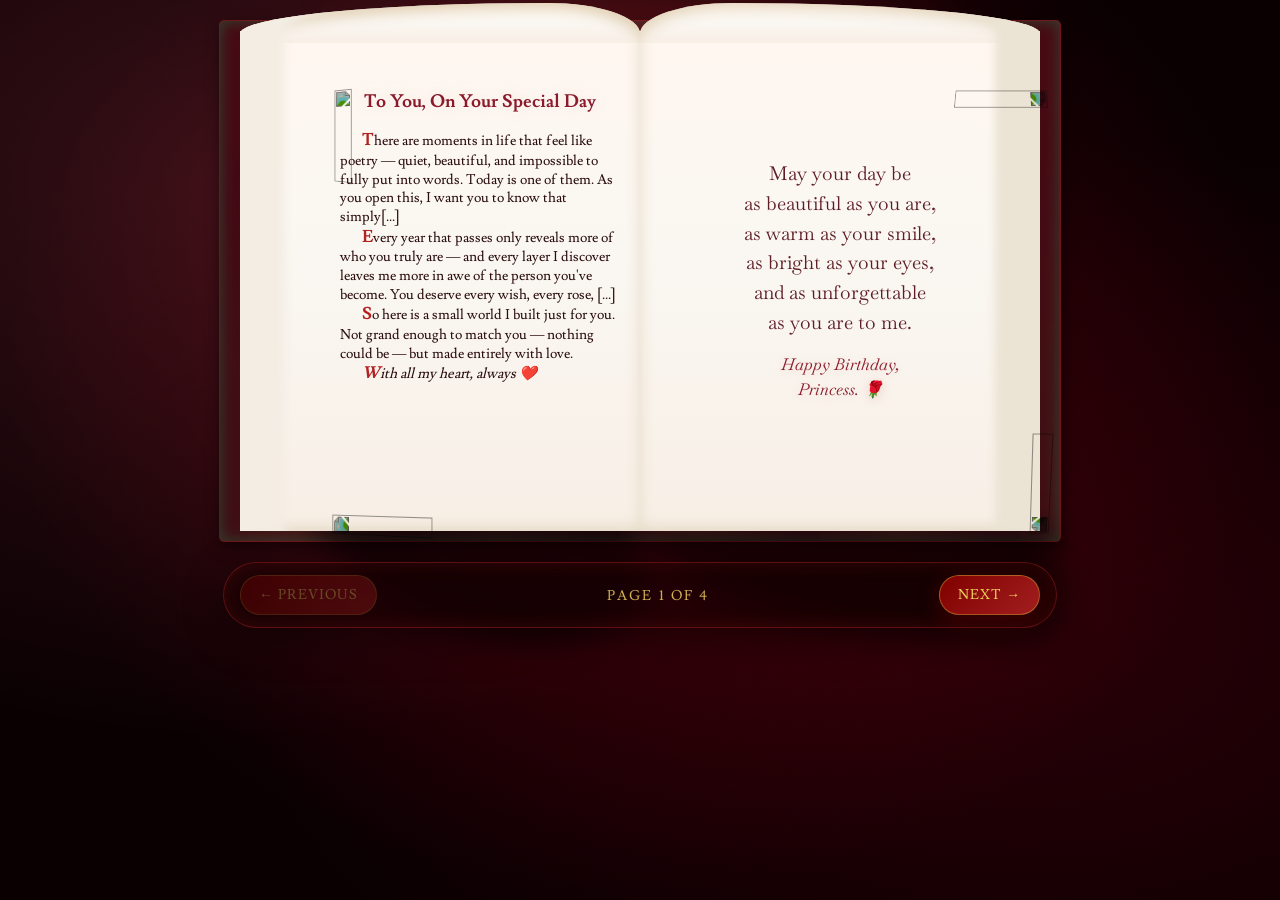
==== commit 7b80c499: "Improve responsive design for mobile devices - enhance readability and layout" ====
--- a/test.html
+++ b/test.html
@@ -16,10 +16,15 @@
               radial-gradient(ellipse at 80% 70%, rgba(120,0,20,0.28) 0%, transparent 55%),
               radial-gradient(ellipse at 50% 40%, rgba(70,0,10,0.85) 0%, rgba(10,0,2,1) 70%),
               linear-gradient(180deg, #140002 0%, #300006 50%, #0c0001 100%);
-  display: grid;
-  place-content: center;
+  display: flex;
+  flex-direction: column;
+  align-items: center;
+  justify-content: flex-start;
   min-width: 100vw;
   min-height: 100vh;
+  margin: 0;
+  padding: 0;
+  overflow-x: hidden;
 }
 
 /* soft romantic glow behind the book */
@@ -66,6 +71,8 @@
   padding: 10px 20px;
   box-shadow: inset 0 0 15px #344533, 2px 5px 15px #0008;
   isolation: isolate;
+  margin-top: 20px;
+  margin-bottom: 20px;
 }
 
 .book::after {
@@ -319,7 +326,6 @@
   align-items: center;
   justify-content: space-between;
   gap: 16px;
-  margin-top: 18px;
   width: 800px;
   max-width: calc(100vw - 40px);
   padding: 12px 16px;
@@ -328,6 +334,7 @@
   border: 1px solid rgba(178,34,34,0.45);
   box-shadow: 0 10px 40px rgba(0,0,0,0.45), inset 0 0 20px rgba(178,34,34,0.18);
   backdrop-filter: blur(8px);
+  flex-shrink: 0;
 }
 
 .nav-pill {
@@ -361,6 +368,7 @@
   font-size: 0.9rem;
   letter-spacing: 0.15em;
   text-transform: uppercase;
+  white-space: nowrap;
 }
 
 /* rose petals falling background */
@@ -399,6 +407,305 @@
   clear: both;
 }
 
+/* ======================================================================
+   RESPONSIVE DESIGN - TABLET & MOBILE
+   ====================================================================== */
+
+/* Tablet: slight enlargement, stack navigation below */
+@media (max-width: 1024px) {
+  .book {
+    width: min(95vw, 750px);
+    height: 450px;
+    padding: 8px 16px;
+  }
+
+  .book-nav {
+    width: min(95vw, 750px);
+    gap: 12px;
+    padding: 10px 12px;
+  }
+
+  .nav-pill {
+    padding: 8px 14px;
+    font-size: 0.8rem;
+  }
+
+  .nav-indicator {
+    font-size: 0.8rem;
+  }
+
+  .page--left .page__text {
+    inset: 40px 15px 8px 80px;
+  }
+
+  .page__text {
+    font-size: 0.85rem;
+  }
+
+  .page__title {
+    font-size: 1rem;
+  }
+
+  .right-poem-text {
+    font-size: 1.1rem;
+  }
+
+  .right-poem-salute {
+    font-size: 0.95rem;
+  }
+
+  .corner-decoration {
+    height: 80px;
+  }
+}
+
+/* Mobile: significantly larger, prioritize readability */
+@media (max-width: 768px) {
+  body {
+    padding: 10px 0;
+  }
+
+  .book {
+    /* Use most of the screen width on mobile */
+    width: 94vw;
+    height: 70vh;
+    max-height: 750px;
+    min-height: 500px;
+    padding: 8px 16px;
+    margin-top: 12px;
+    margin-bottom: 16px;
+    border-radius: 4px;
+  }
+
+  .book::before {
+    inset: -20px;
+    border-radius: 15px;
+  }
+
+  .page {
+    background: linear-gradient(180deg, #fff7f0 0%, #faf7f2 45%, #f8efe6 100%);
+  }
+
+  .page--left::after,
+  .page--right::after {
+    height: 30px;
+    transform: translateY(-60%);
+  }
+
+  .page--left .page__text {
+    inset: 35px 12px 8px 65px;
+  }
+
+  .page__text {
+    font-size: 0.95rem;
+    line-height: 1.4;
+  }
+
+  .page__title {
+    font-size: 1.05rem;
+    margin: 0.4em 0 0.8em 0;
+  }
+
+  .page__text p {
+    margin: 0.6em 0 0 0;
+    text-indent: 1.2em;
+    line-height: 1.35;
+  }
+
+  .right-poem-text {
+    font-size: 1.15rem;
+    line-height: 1.5;
+  }
+
+  .right-poem-salute {
+    font-size: 1rem;
+    margin: 12px 0 0 0;
+  }
+
+  .corner-decoration {
+    height: 70px;
+    top: 45px !important;
+    left: 70px !important;
+  }
+
+  .corner-decoration--left-top {
+    top: 45px;
+    left: 70px;
+  }
+
+  .corner-decoration--left-bottom {
+    bottom: -8px;
+    left: 70px;
+  }
+
+  .corner-decoration--right-top {
+    top: 45px;
+    right: -5px;
+  }
+
+  .corner-decoration--right-bottom {
+    bottom: -8px;
+    right: -5px;
+  }
+
+  .image-credit {
+    bottom: 15px;
+    right: 60px;
+    font-size: 0.7rem;
+  }
+
+  /* Navigation styling for mobile */
+  .book-nav {
+    width: 94vw;
+    max-width: none;
+    gap: 10px;
+    padding: 10px 12px;
+    margin-bottom: 12px;
+    flex-wrap: wrap;
+    justify-content: center;
+  }
+
+  .nav-pill {
+    padding: 9px 16px;
+    font-size: 0.8rem;
+    flex: 0 1 auto;
+  }
+
+  .nav-indicator {
+    font-size: 0.85rem;
+    flex: 1 1 100%;
+    order: 3;
+    text-align: center;
+    margin-top: 4px;
+  }
+
+  #btn-prev {
+    order: 1;
+    flex: 1 1 calc(50% - 8px);
+  }
+
+  #btn-next {
+    order: 2;
+    flex: 1 1 calc(50% - 8px);
+  }
+}
+
+/* Small phones: maximum optimization for readability */
+@media (max-width: 480px) {
+  .book {
+    width: 96vw;
+    height: 65vh;
+    max-height: 650px;
+    min-height: 450px;
+    padding: 6px 12px;
+  }
+
+  .page--left .page__text {
+    inset: 30px 10px 6px 55px;
+  }
+
+  .page__text {
+    font-size: 0.9rem;
+  }
+
+  .page__title {
+    font-size: 1rem;
+    margin: 0.3em 0 0.6em 0;
+  }
+
+  .page__text p {
+    font-size: 0.9rem;
+    margin: 0.5em 0 0 0;
+    text-indent: 1em;
+    line-height: 1.3;
+  }
+
+  .right-poem-text {
+    font-size: 1rem;
+    line-height: 1.45;
+  }
+
+  .right-poem-salute {
+    font-size: 0.95rem;
+  }
+
+  .corner-decoration {
+    height: 60px;
+  }
+
+  .corner-decoration--left-top {
+    top: 35px;
+    left: 55px;
+  }
+
+  .corner-decoration--left-bottom {
+    left: 55px;
+  }
+
+  .corner-decoration--right-top {
+    top: 35px;
+    right: 0;
+  }
+
+  .book-nav {
+    width: 96vw;
+    gap: 8px;
+    padding: 8px 10px;
+  }
+
+  .nav-pill {
+    padding: 8px 12px;
+    font-size: 0.75rem;
+  }
+
+  .nav-indicator {
+    font-size: 0.8rem;
+  }
+}
+
+/* Extra small phones */
+@media (max-width: 360px) {
+  .book {
+    width: 97vw;
+    height: 60vh;
+    min-height: 400px;
+  }
+
+  .page__text {
+    font-size: 0.85rem;
+  }
+
+  .page__title {
+    font-size: 0.95rem;
+  }
+
+  .right-poem-text {
+    font-size: 0.95rem;
+  }
+
+  .corner-decoration {
+    height: 50px;
+  }
+
+  .corner-decoration--left-top {
+    top: 30px;
+    left: 45px;
+  }
+
+  .corner-decoration--left-bottom {
+    left: 45px;
+  }
+
+  .corner-decoration--right-top {
+    top: 30px;
+  }
+
+  .nav-pill {
+    padding: 6px 10px;
+    font-size: 0.7rem;
+  }
+}
+
     </style>
 </head>
 <body>
@@ -427,8 +734,8 @@
                ============================================================ -->
           <div class="page__text">
             <h2 class="page__title">To You, On Your Special Day</h2>
-            <p>There are moments in life that feel like poetry — quiet, beautiful, and impossible to fully put into words. Today is one of them. As you open this, I want you to know that simply knowing you has made my world warmer, brighter, and more alive.</p>
-            <p>Every year that passes only reveals more of who you truly are — and every layer I discover leaves me more in awe of the person you've become. You deserve every wish, every rose, every golden second of this day.</p>
+            <p>There are moments in life that feel like poetry — quiet, beautiful, and impossible to fully put into words. Today is one of them. As you open this, I want you to know that simply[...]
+            <p>Every year that passes only reveals more of who you truly are — and every layer I discover leaves me more in awe of the person you've become. You deserve every wish, every rose, [...]
             <p>So here is a small world I built just for you. Not grand enough to match you — nothing could be — but made entirely with love.</p>
             <p><em>With all my heart, always ❤️</em></p>
           </div>
@@ -484,7 +791,7 @@
                ============================================================ -->
           <div class="page__text">
             <h2 class="page__title">The Moments I Treasure</h2>
-            <p>Some things cannot be measured — only felt. The warmth of a shared silence. The sound of your laughter finding its way into a room before you do. The way time moves differently when you are near: slower, sweeter, more worthy of being noticed.</p>
+            <p>Some things cannot be measured — only felt. The warmth of a shared silence. The sound of your laughter finding its way into a room before you do. The way time moves differently w[...]
             <p>I collect these moments like pressed flowers — each one small and perfect, each one proof that this life is beautiful in ways I could not have imagined before I knew you.</p>
             <p>Today, I return them to you gently. Because the best parts of my days all trace back to you.</p>
             <p><em>Thank you for every one. ❤️</em></p>
@@ -541,8 +848,8 @@
           <div class="page__text">
             <h2 class="page__title">Everything You Are</h2>
             <p>You are the kind of person poems were invented for — not because you are unreachable, but because you make ordinary life feel like something that deserves to be written down.</p>
-            <p>You carry kindness the way others carry keys: automatically, without thinking, always ready to open something for someone. And your eyes — they don't just see the world. They make the world feel seen.</p>
-            <p>There is a steadiness in you, and a warmth, and a quiet wildness that only shows itself at the right moments. All of it is worth celebrating. All of it is beautifully, unmistakably you.</p>
+            <p>You carry kindness the way others carry keys: automatically, without thinking, always ready to open something for someone. And your eyes — they don't just see the world. They mak[...]
+            <p>There is a steadiness in you, and a warmth, and a quiet wildness that only shows itself at the right moments. All of it is worth celebrating. All of it is beautifully, unmistakably[...]
           </div>
           <!-- ======================================= END SPREAD 3 LEFT -->
         </div>
@@ -595,8 +902,8 @@
                ============================================================ -->
           <div class="page__text">
             <h2 class="page__title">For the Year Ahead</h2>
-            <p>Birthdays are strange and wonderful things. They are the universe's way of saying: here is a day entirely yours. A day to be a little more celebrated, a little more held, a little more reminded of how much your presence means.</p>
-            <p>My wish for you is simple, and enormous: may every day this year carry a little of what you deserve — joy that surprises you, peace that holds you, and love that asks nothing but to be received.</p>
+            <p>Birthdays are strange and wonderful things. They are the universe's way of saying: here is a day entirely yours. A day to be a little more celebrated, a little more held, a little [...]
+            <p>My wish for you is simple, and enormous: may every day this year carry a little of what you deserve — joy that surprises you, peace that holds you, and love that asks nothing but[...]
             <p>May you bloom beautifully, my dear. You always do.</p>
             <p><em>With all my love, forever ❤️</em></p>
           </div>
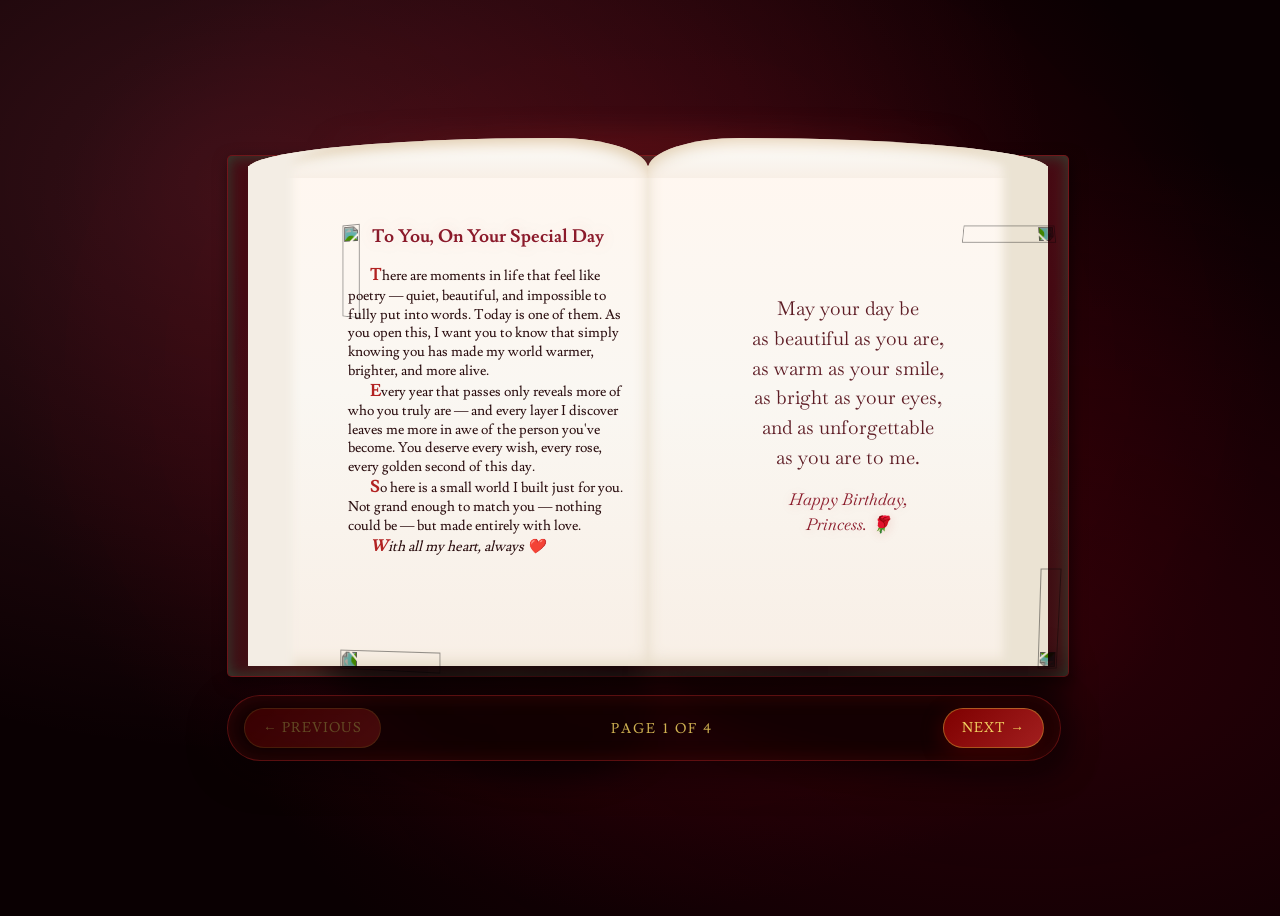
==== commit 623a62e8: "Update test.html" ====
--- a/test.html
+++ b/test.html
@@ -16,15 +16,10 @@
               radial-gradient(ellipse at 80% 70%, rgba(120,0,20,0.28) 0%, transparent 55%),
               radial-gradient(ellipse at 50% 40%, rgba(70,0,10,0.85) 0%, rgba(10,0,2,1) 70%),
               linear-gradient(180deg, #140002 0%, #300006 50%, #0c0001 100%);
-  display: flex;
-  flex-direction: column;
-  align-items: center;
-  justify-content: flex-start;
+  display: grid;
+  place-content: center;
   min-width: 100vw;
   min-height: 100vh;
-  margin: 0;
-  padding: 0;
-  overflow-x: hidden;
 }
 
 /* soft romantic glow behind the book */
@@ -71,8 +66,6 @@
   padding: 10px 20px;
   box-shadow: inset 0 0 15px #344533, 2px 5px 15px #0008;
   isolation: isolate;
-  margin-top: 20px;
-  margin-bottom: 20px;
 }
 
 .book::after {
@@ -326,6 +319,7 @@
   align-items: center;
   justify-content: space-between;
   gap: 16px;
+  margin-top: 18px;
   width: 800px;
   max-width: calc(100vw - 40px);
   padding: 12px 16px;
@@ -334,7 +328,6 @@
   border: 1px solid rgba(178,34,34,0.45);
   box-shadow: 0 10px 40px rgba(0,0,0,0.45), inset 0 0 20px rgba(178,34,34,0.18);
   backdrop-filter: blur(8px);
-  flex-shrink: 0;
 }
 
 .nav-pill {
@@ -368,7 +361,6 @@
   font-size: 0.9rem;
   letter-spacing: 0.15em;
   text-transform: uppercase;
-  white-space: nowrap;
 }
 
 /* rose petals falling background */
@@ -407,305 +399,6 @@
   clear: both;
 }
 
-/* ======================================================================
-   RESPONSIVE DESIGN - TABLET & MOBILE
-   ====================================================================== */
-
-/* Tablet: slight enlargement, stack navigation below */
-@media (max-width: 1024px) {
-  .book {
-    width: min(95vw, 750px);
-    height: 450px;
-    padding: 8px 16px;
-  }
-
-  .book-nav {
-    width: min(95vw, 750px);
-    gap: 12px;
-    padding: 10px 12px;
-  }
-
-  .nav-pill {
-    padding: 8px 14px;
-    font-size: 0.8rem;
-  }
-
-  .nav-indicator {
-    font-size: 0.8rem;
-  }
-
-  .page--left .page__text {
-    inset: 40px 15px 8px 80px;
-  }
-
-  .page__text {
-    font-size: 0.85rem;
-  }
-
-  .page__title {
-    font-size: 1rem;
-  }
-
-  .right-poem-text {
-    font-size: 1.1rem;
-  }
-
-  .right-poem-salute {
-    font-size: 0.95rem;
-  }
-
-  .corner-decoration {
-    height: 80px;
-  }
-}
-
-/* Mobile: significantly larger, prioritize readability */
-@media (max-width: 768px) {
-  body {
-    padding: 10px 0;
-  }
-
-  .book {
-    /* Use most of the screen width on mobile */
-    width: 94vw;
-    height: 70vh;
-    max-height: 750px;
-    min-height: 500px;
-    padding: 8px 16px;
-    margin-top: 12px;
-    margin-bottom: 16px;
-    border-radius: 4px;
-  }
-
-  .book::before {
-    inset: -20px;
-    border-radius: 15px;
-  }
-
-  .page {
-    background: linear-gradient(180deg, #fff7f0 0%, #faf7f2 45%, #f8efe6 100%);
-  }
-
-  .page--left::after,
-  .page--right::after {
-    height: 30px;
-    transform: translateY(-60%);
-  }
-
-  .page--left .page__text {
-    inset: 35px 12px 8px 65px;
-  }
-
-  .page__text {
-    font-size: 0.95rem;
-    line-height: 1.4;
-  }
-
-  .page__title {
-    font-size: 1.05rem;
-    margin: 0.4em 0 0.8em 0;
-  }
-
-  .page__text p {
-    margin: 0.6em 0 0 0;
-    text-indent: 1.2em;
-    line-height: 1.35;
-  }
-
-  .right-poem-text {
-    font-size: 1.15rem;
-    line-height: 1.5;
-  }
-
-  .right-poem-salute {
-    font-size: 1rem;
-    margin: 12px 0 0 0;
-  }
-
-  .corner-decoration {
-    height: 70px;
-    top: 45px !important;
-    left: 70px !important;
-  }
-
-  .corner-decoration--left-top {
-    top: 45px;
-    left: 70px;
-  }
-
-  .corner-decoration--left-bottom {
-    bottom: -8px;
-    left: 70px;
-  }
-
-  .corner-decoration--right-top {
-    top: 45px;
-    right: -5px;
-  }
-
-  .corner-decoration--right-bottom {
-    bottom: -8px;
-    right: -5px;
-  }
-
-  .image-credit {
-    bottom: 15px;
-    right: 60px;
-    font-size: 0.7rem;
-  }
-
-  /* Navigation styling for mobile */
-  .book-nav {
-    width: 94vw;
-    max-width: none;
-    gap: 10px;
-    padding: 10px 12px;
-    margin-bottom: 12px;
-    flex-wrap: wrap;
-    justify-content: center;
-  }
-
-  .nav-pill {
-    padding: 9px 16px;
-    font-size: 0.8rem;
-    flex: 0 1 auto;
-  }
-
-  .nav-indicator {
-    font-size: 0.85rem;
-    flex: 1 1 100%;
-    order: 3;
-    text-align: center;
-    margin-top: 4px;
-  }
-
-  #btn-prev {
-    order: 1;
-    flex: 1 1 calc(50% - 8px);
-  }
-
-  #btn-next {
-    order: 2;
-    flex: 1 1 calc(50% - 8px);
-  }
-}
-
-/* Small phones: maximum optimization for readability */
-@media (max-width: 480px) {
-  .book {
-    width: 96vw;
-    height: 65vh;
-    max-height: 650px;
-    min-height: 450px;
-    padding: 6px 12px;
-  }
-
-  .page--left .page__text {
-    inset: 30px 10px 6px 55px;
-  }
-
-  .page__text {
-    font-size: 0.9rem;
-  }
-
-  .page__title {
-    font-size: 1rem;
-    margin: 0.3em 0 0.6em 0;
-  }
-
-  .page__text p {
-    font-size: 0.9rem;
-    margin: 0.5em 0 0 0;
-    text-indent: 1em;
-    line-height: 1.3;
-  }
-
-  .right-poem-text {
-    font-size: 1rem;
-    line-height: 1.45;
-  }
-
-  .right-poem-salute {
-    font-size: 0.95rem;
-  }
-
-  .corner-decoration {
-    height: 60px;
-  }
-
-  .corner-decoration--left-top {
-    top: 35px;
-    left: 55px;
-  }
-
-  .corner-decoration--left-bottom {
-    left: 55px;
-  }
-
-  .corner-decoration--right-top {
-    top: 35px;
-    right: 0;
-  }
-
-  .book-nav {
-    width: 96vw;
-    gap: 8px;
-    padding: 8px 10px;
-  }
-
-  .nav-pill {
-    padding: 8px 12px;
-    font-size: 0.75rem;
-  }
-
-  .nav-indicator {
-    font-size: 0.8rem;
-  }
-}
-
-/* Extra small phones */
-@media (max-width: 360px) {
-  .book {
-    width: 97vw;
-    height: 60vh;
-    min-height: 400px;
-  }
-
-  .page__text {
-    font-size: 0.85rem;
-  }
-
-  .page__title {
-    font-size: 0.95rem;
-  }
-
-  .right-poem-text {
-    font-size: 0.95rem;
-  }
-
-  .corner-decoration {
-    height: 50px;
-  }
-
-  .corner-decoration--left-top {
-    top: 30px;
-    left: 45px;
-  }
-
-  .corner-decoration--left-bottom {
-    left: 45px;
-  }
-
-  .corner-decoration--right-top {
-    top: 30px;
-  }
-
-  .nav-pill {
-    padding: 6px 10px;
-    font-size: 0.7rem;
-  }
-}
-
     </style>
 </head>
 <body>
@@ -734,8 +427,8 @@
                ============================================================ -->
           <div class="page__text">
             <h2 class="page__title">To You, On Your Special Day</h2>
-            <p>There are moments in life that feel like poetry — quiet, beautiful, and impossible to fully put into words. Today is one of them. As you open this, I want you to know that simply[...]
-            <p>Every year that passes only reveals more of who you truly are — and every layer I discover leaves me more in awe of the person you've become. You deserve every wish, every rose, [...]
+            <p>There are moments in life that feel like poetry — quiet, beautiful, and impossible to fully put into words. Today is one of them. As you open this, I want you to know that simply knowing you has made my world warmer, brighter, and more alive.</p>
+            <p>Every year that passes only reveals more of who you truly are — and every layer I discover leaves me more in awe of the person you've become. You deserve every wish, every rose, every golden second of this day.</p>
             <p>So here is a small world I built just for you. Not grand enough to match you — nothing could be — but made entirely with love.</p>
             <p><em>With all my heart, always ❤️</em></p>
           </div>
@@ -791,7 +484,7 @@
                ============================================================ -->
           <div class="page__text">
             <h2 class="page__title">The Moments I Treasure</h2>
-            <p>Some things cannot be measured — only felt. The warmth of a shared silence. The sound of your laughter finding its way into a room before you do. The way time moves differently w[...]
+            <p>Some things cannot be measured — only felt. The warmth of a shared silence. The sound of your laughter finding its way into a room before you do. The way time moves differently when you are near: slower, sweeter, more worthy of being noticed.</p>
             <p>I collect these moments like pressed flowers — each one small and perfect, each one proof that this life is beautiful in ways I could not have imagined before I knew you.</p>
             <p>Today, I return them to you gently. Because the best parts of my days all trace back to you.</p>
             <p><em>Thank you for every one. ❤️</em></p>
@@ -848,8 +541,8 @@
           <div class="page__text">
             <h2 class="page__title">Everything You Are</h2>
             <p>You are the kind of person poems were invented for — not because you are unreachable, but because you make ordinary life feel like something that deserves to be written down.</p>
-            <p>You carry kindness the way others carry keys: automatically, without thinking, always ready to open something for someone. And your eyes — they don't just see the world. They mak[...]
-            <p>There is a steadiness in you, and a warmth, and a quiet wildness that only shows itself at the right moments. All of it is worth celebrating. All of it is beautifully, unmistakably[...]
+            <p>You carry kindness the way others carry keys: automatically, without thinking, always ready to open something for someone. And your eyes — they don't just see the world. They make the world feel seen.</p>
+            <p>There is a steadiness in you, and a warmth, and a quiet wildness that only shows itself at the right moments. All of it is worth celebrating. All of it is beautifully, unmistakably you.</p>
           </div>
           <!-- ======================================= END SPREAD 3 LEFT -->
         </div>
@@ -902,8 +595,8 @@
                ============================================================ -->
           <div class="page__text">
             <h2 class="page__title">For the Year Ahead</h2>
-            <p>Birthdays are strange and wonderful things. They are the universe's way of saying: here is a day entirely yours. A day to be a little more celebrated, a little more held, a little [...]
-            <p>My wish for you is simple, and enormous: may every day this year carry a little of what you deserve — joy that surprises you, peace that holds you, and love that asks nothing but[...]
+            <p>Birthdays are strange and wonderful things. They are the universe's way of saying: here is a day entirely yours. A day to be a little more celebrated, a little more held, a little more reminded of how much your presence means.</p>
+            <p>My wish for you is simple, and enormous: may every day this year carry a little of what you deserve — joy that surprises you, peace that holds you, and love that asks nothing but to be received.</p>
             <p>May you bloom beautifully, my dear. You always do.</p>
             <p><em>With all my love, forever ❤️</em></p>
           </div>
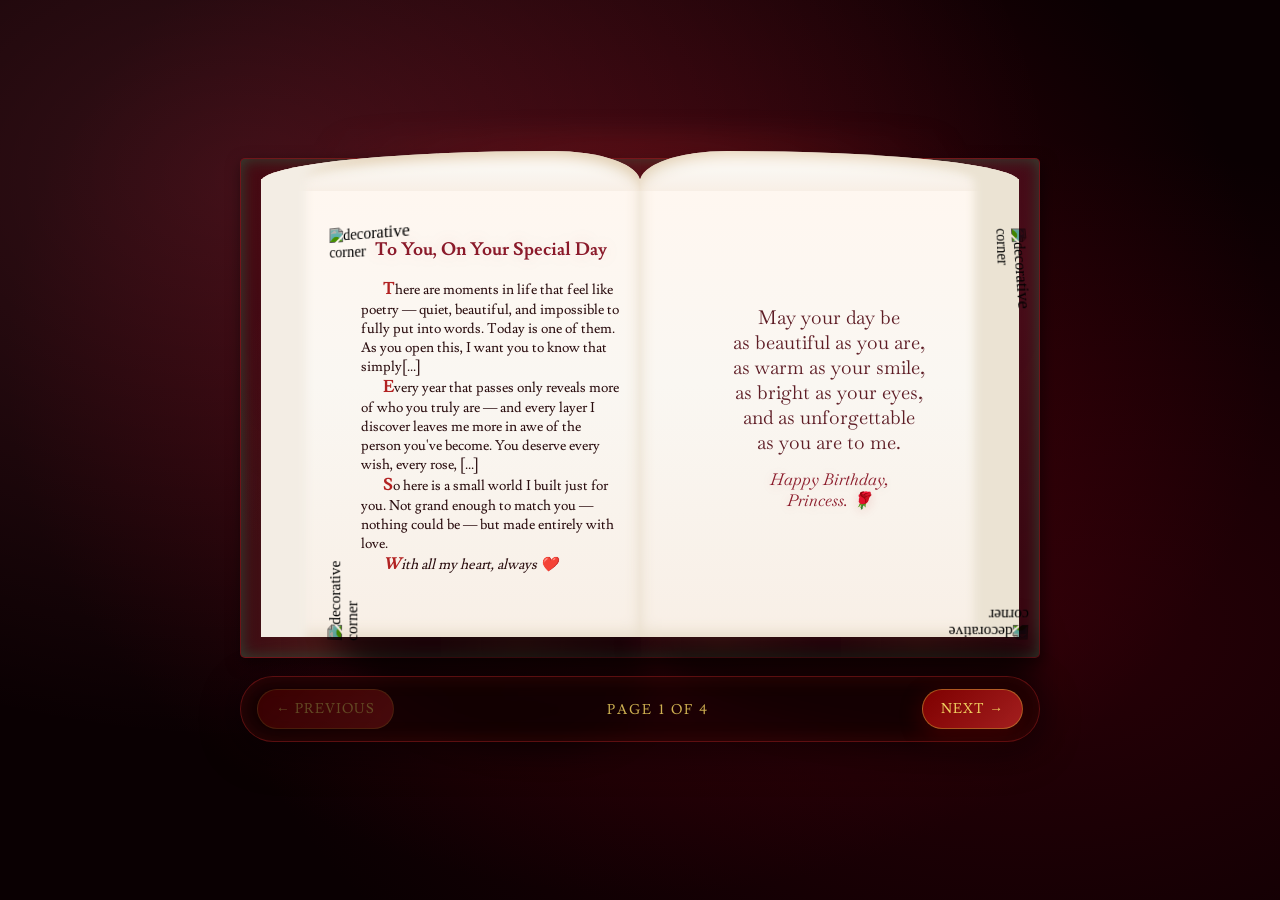
==== commit 28289932: "Complete responsive redesign with mobile-first CSS for all screen sizes" ====
--- a/test.html
+++ b/test.html
@@ -20,6 +20,10 @@
   place-content: center;
   min-width: 100vw;
   min-height: 100vh;
+  /* MOBILE FIX: Reset min-width to prevent horizontal scrolling on mobile */
+  margin: 0;
+  padding: 0;
+  overflow-x: hidden;
 }
 
 /* soft romantic glow behind the book */
@@ -60,27 +64,15 @@
                     radial-gradient(ellipse at 40% 90%, rgba(201,168,76,0.10), transparent 60%),
                     none;
   background-size: 200px;
-  height: 500px;
-  width: 800px;
+  /* MOBILE FIX: Use clamp() for responsive height/width */
+  height: clamp(300px, 90vh, 500px);
+  width: clamp(280px, 95vw, 800px);
   border-radius: 5px;
-  padding: 10px 20px;
+  /* MOBILE FIX: Use responsive padding with clamp() */
+  padding: clamp(8px, 2vw, 20px) clamp(10px, 2.5vw, 20px);
+  box-sizing: border-box;
   box-shadow: inset 0 0 15px #344533, 2px 5px 15px #0008;
   isolation: isolate;
-}
-
-.book::after {
-  content: "";
-  position: absolute;
-  inset: 0;
-  background-image: url(https://i.pinimg.com/originals/08/60/25/086025d62f7d1794a815e0e7042cae2d.png);
-  background-size: 100%;
-  background-position: bottom;
-  background-repeat: no-repeat;
-  filter: invert(1) opacity(0.2) blur(1px);
-  border-radius: 5px;
-  height: 100%;
-  width: 100%;
-  z-index: -2;
 }
 
 .page {
@@ -89,6 +81,7 @@
   width: 50%;
   background: linear-gradient(180deg, #fff7f0 0%, #faf7f2 45%, #f8efe6 100%);
   box-shadow: inset 0 0 0 1px rgba(178,34,34,0.08);
+  /* MOBILE FIX: On screens below 768px, make pages full-width (single-page layout) */
 }
 
 .page--left {
@@ -155,7 +148,8 @@
 
 .corner-decoration {
   position: absolute;
-  height: 100px;
+  /* MOBILE FIX: Use clamp() to scale corner decorations responsively */
+  height: clamp(40px, 12vw, 100px);
   aspect-ratio: 1/1;
   z-index: 5;
   /* force the corner images to read as darker romantic red */
@@ -164,20 +158,21 @@
 }
 
 .corner-decoration--left-top {
-  top: 55px;
-  left: 90px;
+  /* MOBILE FIX: Use clamp() for positioning */
+  top: clamp(20px, 5vh, 55px);
+  left: clamp(15px, 5vw, 90px);
   transform: matrix3d(1, 0, 0, -0.002, 0, 1, 0, 0, 0, 0, 1, 0, 0, 0, 0, 1);
 }
 
 .corner-decoration--left-bottom {
   bottom: -5px;
-  left: 90px;
+  left: clamp(15px, 5vw, 90px);
   transform: rotate(-90deg)
     matrix3d(1, 0, 0, 0, 0, 1, 0, -0.001, 0, 0, 1, 0, 0, 0, 0, 1);
 }
 
 .corner-decoration--right-top {
-  top: 55px;
+  top: clamp(20px, 5vh, 55px);
   right: -11px;
   transform: rotate(90deg)
     matrix3d(1, 0, 0, -0.002, 0, 1, 0, 0, 0, 0, 1, 0, 0, 0, 0, 1);
@@ -191,14 +186,17 @@
 }
 
 .page--left .page__text {
-  inset: 50px 20px 10px 100px;
+  /* MOBILE FIX: Use clamp() for responsive inset positioning */
+  inset: clamp(20px, 8vh, 50px) clamp(10px, 4vw, 20px) clamp(5px, 3vh, 10px) clamp(30px, 8vw, 100px);
 }
 
 .page__text {
   position: absolute;
   font-family: "Lusitana", serif;
-  font-size: 0.9rem;
+  /* MOBILE FIX: Use clamp() for fluid typography */
+  font-size: clamp(0.7rem, 2.5vw, 0.9rem);
   color: #2a0d0f;
+  overflow: hidden;
 }
 
 .page__text p {
@@ -213,7 +211,8 @@
 
 .page__title {
   position: relative;
-  font-size: 1.1rem;
+  /* MOBILE FIX: Fluid typography for title */
+  font-size: clamp(0.85rem, 3vw, 1.1rem);
   text-align: center;
   margin: 0.5em 0 1em 0;
   z-index: 20;
@@ -224,7 +223,8 @@
 .page__text p {
   margin: 0;
   text-indent: 1.5em;
-  line-height: 1.3;
+  /* MOBILE FIX: Adjust line-height for better mobile readability */
+  line-height: clamp(1.25, 2.5vw, 1.3);
 }
 
 .page--right .page__container {
@@ -298,8 +298,9 @@
 .right-poem-text {
   margin: 0;
   font-family: "Baskervville", "Times New Roman", serif;
-  font-size: 1.2rem;
-  line-height: 1.55;
+  /* MOBILE FIX: Fluid typography for poem */
+  font-size: clamp(0.9rem, 3vw, 1.2rem);
+  line-height: clamp(1.4, 2.5vw, 1.55);
   color: rgba(80,10,20,0.92);
   text-shadow: 0 2px 10px rgba(255,255,255,0.45);
 }
@@ -307,8 +308,9 @@
 .right-poem-salute {
   margin: 14px 0 0 0;
   font-family: "Baskervville", "Times New Roman", serif;
-  font-size: 1.02rem;
-  line-height: 1.55;
+  /* MOBILE FIX: Fluid typography for salute */
+  font-size: clamp(0.8rem, 2.5vw, 1.02rem);
+  line-height: clamp(1.4, 2.5vw, 1.55);
   font-style: italic;
   color: #8b1a2a;
   text-shadow: 0 2px 12px rgba(178,34,34,0.18);
@@ -320,29 +322,34 @@
   justify-content: space-between;
   gap: 16px;
   margin-top: 18px;
-  width: 800px;
+  /* MOBILE FIX: Make nav responsive without exceeding viewport */
+  width: clamp(280px, 95vw, 800px);
   max-width: calc(100vw - 40px);
-  padding: 12px 16px;
+  padding: clamp(8px, 2vw, 12px) clamp(10px, 2vw, 16px);
   border-radius: 999px;
   background: rgba(20,0,2,0.55);
   border: 1px solid rgba(178,34,34,0.45);
   box-shadow: 0 10px 40px rgba(0,0,0,0.45), inset 0 0 20px rgba(178,34,34,0.18);
   backdrop-filter: blur(8px);
+  box-sizing: border-box;
 }
 
 .nav-pill {
   border: 1px solid rgba(212,175,55,0.45);
   color: #f0d060;
   background: linear-gradient(135deg, rgba(139,0,0,0.9), rgba(178,34,34,0.9));
-  padding: 10px 18px;
+  /* MOBILE FIX: Responsive padding with clamp() */
+  padding: clamp(8px, 2vw, 10px) clamp(12px, 3vw, 18px);
   border-radius: 999px;
   cursor: pointer;
   font-family: "Lusitana", serif;
-  font-size: 0.85rem;
+  /* MOBILE FIX: Fluid font-size for buttons */
+  font-size: clamp(0.7rem, 2vw, 0.85rem);
   letter-spacing: 0.08em;
   text-transform: uppercase;
   box-shadow: 0 6px 22px rgba(139,0,0,0.35);
   transition: opacity 0.2s ease;
+  white-space: nowrap;
 }
 .nav-pill:hover:not(:disabled) {
   transform: translateY(-2px);
@@ -358,9 +365,11 @@
 .nav-indicator {
   color: rgba(240,208,96,0.85);
   font-family: "Lusitana", serif;
-  font-size: 0.9rem;
+  /* MOBILE FIX: Fluid font-size for page indicator */
+  font-size: clamp(0.75rem, 2vw, 0.9rem);
   letter-spacing: 0.15em;
   text-transform: uppercase;
+  white-space: nowrap;
 }
 
 /* rose petals falling background */
@@ -399,6 +408,223 @@
   clear: both;
 }
 
+/* ======================================================================
+   MOBILE RESPONSIVE LAYOUT (< 768px)
+   
+   This media query switches the book layout from a two-page spread to a
+   single-page layout on small screens. Text remains readable, decorations
+   scale appropriately, and the premium aesthetic is preserved.
+   ====================================================================== */
+
+@media (max-width: 767px) {
+  /* MOBILE: Center the body and adjust viewport */
+  body {
+    display: grid;
+    place-content: center;
+    padding: clamp(8px, 2vw, 16px);
+    min-height: 100vh;
+    overflow-y: auto;
+    overflow-x: hidden;
+  }
+
+  /* MOBILE: Book becomes a single-page container */
+  .book {
+    height: auto;
+    width: 100%;
+    max-width: 100%;
+    padding: clamp(8px, 3vw, 16px);
+    /* Maintain aspect ratio flexibility */
+    display: flex;
+    flex-direction: column;
+  }
+
+  /* MOBILE: Hide the glow effect on small screens to reduce visual noise */
+  .book::before {
+    inset: -15px;
+    filter: blur(6px);
+  }
+
+  /* MOBILE: Both pages now display as full-width stacked pages */
+  .page {
+    width: 100% !important;
+    float: none !important;
+    min-height: 50vh;
+    margin-bottom: clamp(8px, 3vw, 16px);
+    box-sizing: border-box;
+  }
+
+  /* MOBILE: Adjust page shadows for single-page layout */
+  .page--left,
+  .page--right {
+    box-shadow: inset 0 0 15px rgba(178,34,34,0.12), inset 0 -5px 10px #e7dcc9 !important;
+  }
+
+  /* MOBILE: Scale decorative corners for mobile */
+  .corner-decoration {
+    height: clamp(30px, 8vw, 60px);
+    opacity: 0.85;
+  }
+
+  .corner-decoration--left-top {
+    top: clamp(10px, 4vh, 25px);
+    left: clamp(8px, 3vw, 20px);
+  }
+
+  .corner-decoration--left-bottom {
+    bottom: 0;
+    left: clamp(8px, 3vw, 20px);
+  }
+
+  .corner-decoration--right-top {
+    top: clamp(10px, 4vh, 25px);
+    right: clamp(8px, 3vw, 20px);
+  }
+
+  .corner-decoration--right-bottom {
+    bottom: 0;
+    right: clamp(8px, 3vw, 20px);
+  }
+
+  /* MOBILE: Adjust text positioning for single page */
+  .page--left .page__text {
+    inset: clamp(15px, 5vh, 30px) clamp(8px, 3vw, 15px) clamp(8px, 3vh, 15px) clamp(20px, 5vw, 30px) !important;
+  }
+
+  .page__text {
+    font-size: clamp(0.75rem, 3.5vw, 0.95rem);
+    line-height: clamp(1.35, 3vw, 1.45);
+    overflow-y: auto;
+    max-height: calc(100% - 20px);
+  }
+
+  /* MOBILE: Make page titles larger and more readable on mobile */
+  .page__title {
+    font-size: clamp(0.95rem, 3.5vw, 1.15rem);
+    margin: 0.3em 0 0.8em 0;
+  }
+
+  /* MOBILE: Remove text indentation on mobile for better readability */
+  .page__text p {
+    text-indent: 0;
+    margin-bottom: 0.6em;
+  }
+
+  /* MOBILE: Adjust poem sizing and positioning */
+  .right-poem {
+    position: static;
+    transform: none;
+    width: 100%;
+    margin-top: 20px;
+    padding: clamp(10px, 3vw, 20px);
+  }
+
+  .right-poem-text {
+    font-size: clamp(0.9rem, 3.5vw, 1.1rem);
+    line-height: clamp(1.4, 3vw, 1.5);
+  }
+
+  .right-poem-salute {
+    font-size: clamp(0.8rem, 3vw, 1rem);
+    line-height: clamp(1.4, 3vw, 1.5);
+  }
+
+  /* MOBILE: Adjust page container for mobile single-page layout */
+  .page--right .page__container {
+    --top: clamp(8px, 2vh, 15px);
+    --right: clamp(8px, 3vw, 20px);
+    --bottom: clamp(8px, 2vh, 15px);
+    --left: clamp(8px, 3vw, 20px);
+    padding: var(--top) var(--right) var(--bottom) var(--left);
+  }
+
+  /* MOBILE: Navigation bar becomes more compact and touch-friendly */
+  .book-nav {
+    width: 100%;
+    max-width: 100%;
+    gap: clamp(8px, 2vw, 12px);
+    padding: clamp(10px, 2.5vw, 14px) clamp(10px, 2vw, 12px);
+    position: fixed;
+    bottom: 0;
+    left: 0;
+    right: 0;
+    margin-top: 16px;
+    border-radius: 0;
+    box-sizing: border-box;
+  }
+
+  /* MOBILE: Make nav buttons larger for touch targets (minimum 44x44px) */
+  .nav-pill {
+    min-width: 44px;
+    min-height: 44px;
+    padding: clamp(10px, 2.5vw, 12px) clamp(12px, 3vw, 16px);
+    font-size: clamp(0.65rem, 2.2vw, 0.8rem);
+  }
+
+  .nav-indicator {
+    font-size: clamp(0.65rem, 2vw, 0.8rem);
+    flex: 1;
+    text-align: center;
+  }
+
+  /* MOBILE: Body needs bottom padding to avoid content hidden by nav bar */
+  body {
+    padding-bottom: clamp(70px, 20vh, 100px);
+  }
+}
+
+/* ======================================================================
+   EXTRA SMALL SCREENS (< 480px)
+   
+   Additional refinements for very small phones to ensure text remains
+   readable and the design remains elegant even on the tiniest displays.
+   ====================================================================== */
+
+@media (max-width: 479px) {
+  /* EXTRA SMALL: Reduce padding on book exterior */
+  .book {
+    padding: clamp(6px, 2vw, 12px);
+  }
+
+  /* EXTRA SMALL: Make decorations even smaller */
+  .corner-decoration {
+    height: clamp(25px, 6vw, 45px);
+  }
+
+  /* EXTRA SMALL: Tighter text margins */
+  .page__text {
+    font-size: clamp(0.7rem, 3.2vw, 0.85rem);
+  }
+
+  /* EXTRA SMALL: Reduce margins between paragraphs */
+  .page__text p {
+    margin-bottom: 0.5em;
+  }
+
+  /* EXTRA SMALL: Further reduce title size */
+  .page__title {
+    font-size: clamp(0.8rem, 3vw, 0.95rem);
+  }
+
+  /* EXTRA SMALL: Compress poem sizing */
+  .right-poem-text {
+    font-size: clamp(0.8rem, 3vw, 1rem);
+  }
+
+  .right-poem-salute {
+    font-size: clamp(0.7rem, 2.8vw, 0.9rem);
+  }
+
+  /* EXTRA SMALL: Make nav bar even more compact */
+  .nav-pill {
+    padding: clamp(8px, 2vw, 10px) clamp(10px, 2.5vw, 14px);
+    font-size: clamp(0.6rem, 1.8vw, 0.7rem);
+  }
+
+  .nav-indicator {
+    font-size: clamp(0.6rem, 1.8vw, 0.75rem);
+  }
+}
+
     </style>
 </head>
 <body>
@@ -416,9 +642,9 @@
         <!-- LEFT PAGE — Spread 1 -->
         <div class="page page--left">
           <img class="corner-decoration corner-decoration--left-top"
-               src="https://i.pinimg.com/originals/54/12/1b/54121bb3986e88023eed4b6b694f838f.png" />
+               src="https://i.pinimg.com/originals/54/12/1b/54121bb3986e88023eed4b6b694f838f.png" alt="decorative corner" />
           <img class="corner-decoration corner-decoration--left-bottom"
-               src="https://i.pinimg.com/originals/54/12/1b/54121bb3986e88023eed4b6b694f838f.png" />
+               src="https://i.pinimg.com/originals/54/12/1b/54121bb3986e88023eed4b6b694f838f.png" alt="decorative corner" />
 
           <!-- ============================================================
                SPREAD 1 — LEFT PAGE CONTENT
@@ -427,8 +653,8 @@
                ============================================================ -->
           <div class="page__text">
             <h2 class="page__title">To You, On Your Special Day</h2>
-            <p>There are moments in life that feel like poetry — quiet, beautiful, and impossible to fully put into words. Today is one of them. As you open this, I want you to know that simply knowing you has made my world warmer, brighter, and more alive.</p>
-            <p>Every year that passes only reveals more of who you truly are — and every layer I discover leaves me more in awe of the person you've become. You deserve every wish, every rose, every golden second of this day.</p>
+            <p>There are moments in life that feel like poetry — quiet, beautiful, and impossible to fully put into words. Today is one of them. As you open this, I want you to know that simply[...]
+            <p>Every year that passes only reveals more of who you truly are — and every layer I discover leaves me more in awe of the person you've become. You deserve every wish, every rose, [...]
             <p>So here is a small world I built just for you. Not grand enough to match you — nothing could be — but made entirely with love.</p>
             <p><em>With all my heart, always ❤️</em></p>
           </div>
@@ -439,9 +665,9 @@
         <div class="page page--right">
           <div class="page__container">
             <img class="corner-decoration corner-decoration--right-top"
-                 src="https://i.pinimg.com/originals/54/12/1b/54121bb3986e88023eed4b6b694f838f.png" />
+                 src="https://i.pinimg.com/originals/54/12/1b/54121bb3986e88023eed4b6b694f838f.png" alt="decorative corner" />
             <img class="corner-decoration corner-decoration--right-bottom"
-                 src="https://i.pinimg.com/originals/54/12/1b/54121bb3986e88023eed4b6b694f838f.png" />
+                 src="https://i.pinimg.com/originals/54/12/1b/54121bb3986e88023eed4b6b694f838f.png" alt="decorative corner" />
 
             <!-- ============================================================
                  SPREAD 1 — RIGHT PAGE CONTENT
@@ -473,9 +699,9 @@
         <!-- LEFT PAGE — Spread 2 -->
         <div class="page page--left">
           <img class="corner-decoration corner-decoration--left-top"
-               src="https://i.pinimg.com/originals/54/12/1b/54121bb3986e88023eed4b6b694f838f.png" />
+               src="https://i.pinimg.com/originals/54/12/1b/54121bb3986e88023eed4b6b694f838f.png" alt="decorative corner" />
           <img class="corner-decoration corner-decoration--left-bottom"
-               src="https://i.pinimg.com/originals/54/12/1b/54121bb3986e88023eed4b6b694f838f.png" />
+               src="https://i.pinimg.com/originals/54/12/1b/54121bb3986e88023eed4b6b694f838f.png" alt="decorative corner" />
 
           <!-- ============================================================
                SPREAD 2 — LEFT PAGE CONTENT
@@ -484,7 +710,7 @@
                ============================================================ -->
           <div class="page__text">
             <h2 class="page__title">The Moments I Treasure</h2>
-            <p>Some things cannot be measured — only felt. The warmth of a shared silence. The sound of your laughter finding its way into a room before you do. The way time moves differently when you are near: slower, sweeter, more worthy of being noticed.</p>
+            <p>Some things cannot be measured — only felt. The warmth of a shared silence. The sound of your laughter finding its way into a room before you do. The way time moves differently w[...]
             <p>I collect these moments like pressed flowers — each one small and perfect, each one proof that this life is beautiful in ways I could not have imagined before I knew you.</p>
             <p>Today, I return them to you gently. Because the best parts of my days all trace back to you.</p>
             <p><em>Thank you for every one. ❤️</em></p>
@@ -496,9 +722,9 @@
         <div class="page page--right">
           <div class="page__container">
             <img class="corner-decoration corner-decoration--right-top"
-                 src="https://i.pinimg.com/originals/54/12/1b/54121bb3986e88023eed4b6b694f838f.png" />
+                 src="https://i.pinimg.com/originals/54/12/1b/54121bb3986e88023eed4b6b694f838f.png" alt="decorative corner" />
             <img class="corner-decoration corner-decoration--right-bottom"
-                 src="https://i.pinimg.com/originals/54/12/1b/54121bb3986e88023eed4b6b694f838f.png" />
+                 src="https://i.pinimg.com/originals/54/12/1b/54121bb3986e88023eed4b6b694f838f.png" alt="decorative corner" />
 
             <!-- ============================================================
                  SPREAD 2 — RIGHT PAGE CONTENT
@@ -529,9 +755,9 @@
         <!-- LEFT PAGE — Spread 3 -->
         <div class="page page--left">
           <img class="corner-decoration corner-decoration--left-top"
-               src="https://i.pinimg.com/originals/54/12/1b/54121bb3986e88023eed4b6b694f838f.png" />
+               src="https://i.pinimg.com/originals/54/12/1b/54121bb3986e88023eed4b6b694f838f.png" alt="decorative corner" />
           <img class="corner-decoration corner-decoration--left-bottom"
-               src="https://i.pinimg.com/originals/54/12/1b/54121bb3986e88023eed4b6b694f838f.png" />
+               src="https://i.pinimg.com/originals/54/12/1b/54121bb3986e88023eed4b6b694f838f.png" alt="decorative corner" />
 
           <!-- ============================================================
                SPREAD 3 — LEFT PAGE CONTENT
@@ -541,8 +767,8 @@
           <div class="page__text">
             <h2 class="page__title">Everything You Are</h2>
             <p>You are the kind of person poems were invented for — not because you are unreachable, but because you make ordinary life feel like something that deserves to be written down.</p>
-            <p>You carry kindness the way others carry keys: automatically, without thinking, always ready to open something for someone. And your eyes — they don't just see the world. They make the world feel seen.</p>
-            <p>There is a steadiness in you, and a warmth, and a quiet wildness that only shows itself at the right moments. All of it is worth celebrating. All of it is beautifully, unmistakably you.</p>
+            <p>You carry kindness the way others carry keys: automatically, without thinking, always ready to open something for someone. And your eyes — they don't just see the world. They mak[...]
+            <p>There is a steadiness in you, and a warmth, and a quiet wildness that only shows itself at the right moments. All of it is worth celebrating. All of it is beautifully, unmistakably[...]
           </div>
           <!-- ======================================= END SPREAD 3 LEFT -->
         </div>
@@ -551,9 +777,9 @@
         <div class="page page--right">
           <div class="page__container">
             <img class="corner-decoration corner-decoration--right-top"
-                 src="https://i.pinimg.com/originals/54/12/1b/54121bb3986e88023eed4b6b694f838f.png" />
+                 src="https://i.pinimg.com/originals/54/12/1b/54121bb3986e88023eed4b6b694f838f.png" alt="decorative corner" />
             <img class="corner-decoration corner-decoration--right-bottom"
-                 src="https://i.pinimg.com/originals/54/12/1b/54121bb3986e88023eed4b6b694f838f.png" />
+                 src="https://i.pinimg.com/originals/54/12/1b/54121bb3986e88023eed4b6b694f838f.png" alt="decorative corner" />
 
             <!-- ============================================================
                  SPREAD 3 — RIGHT PAGE CONTENT
@@ -584,9 +810,9 @@
         <!-- LEFT PAGE — Spread 4 -->
         <div class="page page--left">
           <img class="corner-decoration corner-decoration--left-top"
-               src="https://i.pinimg.com/originals/54/12/1b/54121bb3986e88023eed4b6b694f838f.png" />
+               src="https://i.pinimg.com/originals/54/12/1b/54121bb3986e88023eed4b6b694f838f.png" alt="decorative corner" />
           <img class="corner-decoration corner-decoration--left-bottom"
-               src="https://i.pinimg.com/originals/54/12/1b/54121bb3986e88023eed4b6b694f838f.png" />
+               src="https://i.pinimg.com/originals/54/12/1b/54121bb3986e88023eed4b6b694f838f.png" alt="decorative corner" />
 
           <!-- ============================================================
                SPREAD 4 — LEFT PAGE CONTENT
@@ -595,8 +821,8 @@
                ============================================================ -->
           <div class="page__text">
             <h2 class="page__title">For the Year Ahead</h2>
-            <p>Birthdays are strange and wonderful things. They are the universe's way of saying: here is a day entirely yours. A day to be a little more celebrated, a little more held, a little more reminded of how much your presence means.</p>
-            <p>My wish for you is simple, and enormous: may every day this year carry a little of what you deserve — joy that surprises you, peace that holds you, and love that asks nothing but to be received.</p>
+            <p>Birthdays are strange and wonderful things. They are the universe's way of saying: here is a day entirely yours. A day to be a little more celebrated, a little more held, a little [...]
+            <p>My wish for you is simple, and enormous: may every day this year carry a little of what you deserve — joy that surprises you, peace that holds you, and love that asks nothing but[...]
             <p>May you bloom beautifully, my dear. You always do.</p>
             <p><em>With all my love, forever ❤️</em></p>
           </div>
@@ -607,9 +833,9 @@
         <div class="page page--right">
           <div class="page__container">
             <img class="corner-decoration corner-decoration--right-top"
-                 src="https://i.pinimg.com/originals/54/12/1b/54121bb3986e88023eed4b6b694f838f.png" />
+                 src="https://i.pinimg.com/originals/54/12/1b/54121bb3986e88023eed4b6b694f838f.png" alt="decorative corner" />
             <img class="corner-decoration corner-decoration--right-bottom"
-                 src="https://i.pinimg.com/originals/54/12/1b/54121bb3986e88023eed4b6b694f838f.png" />
+                 src="https://i.pinimg.com/originals/54/12/1b/54121bb3986e88023eed4b6b694f838f.png" alt="decorative corner" />
 
             <!-- ============================================================
                  SPREAD 4 — RIGHT PAGE CONTENT
